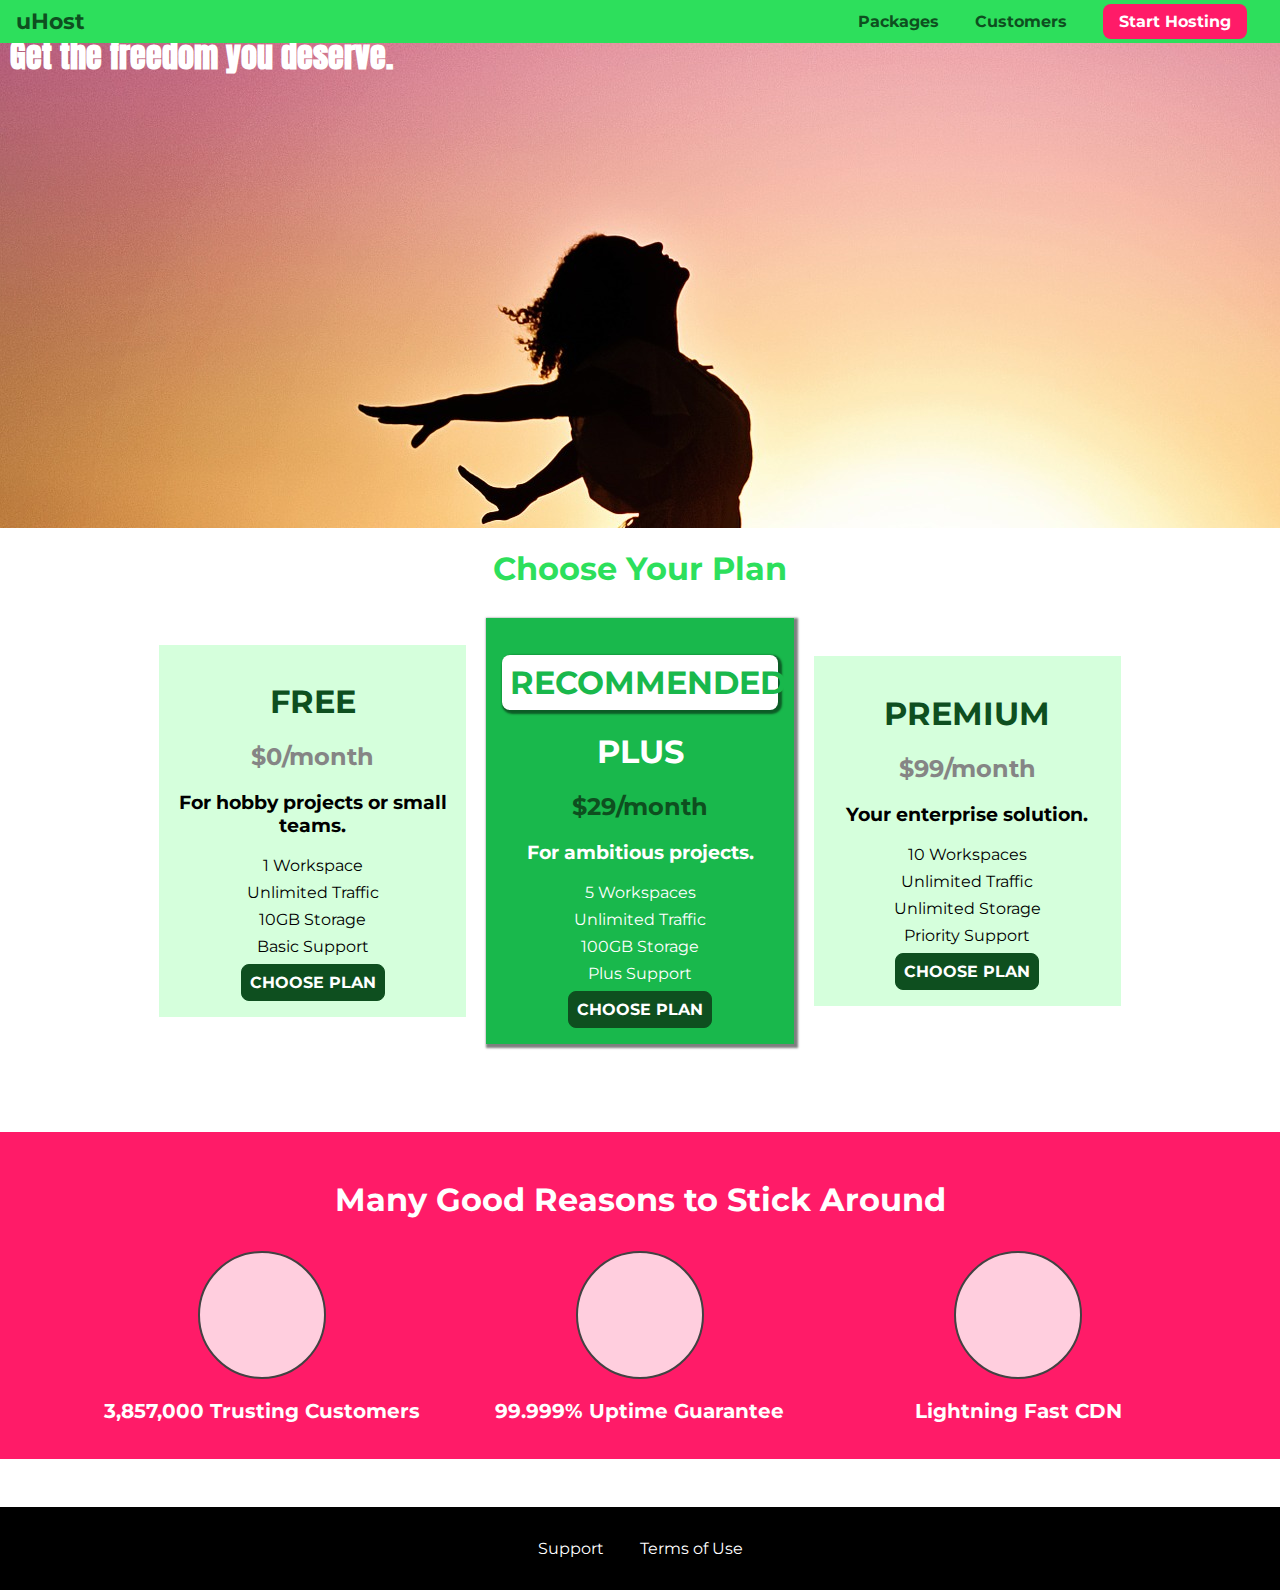
==== index.html @ 01e19148 "fixed navigation added" ====
<!DOCTYPE html>
<html lang="en">

<head>
    <meta charset="UTF-8">
    <meta http-equiv="X-UA-Compatible" content="ie=edge">
    <title>uHost</title>
    <link rel="shortcut icon" href="favicon.png">
    <link href="https://fonts.googleapis.com/css?family=Anton" rel="stylesheet">
    <link href="https://fonts.googleapis.com/css?family=Montserrat:400,700" rel="stylesheet">
    <link rel="stylesheet" href="shared.css">
    <link rel="stylesheet" href="main.css">
</head>

<body>
    
    <header class="main-header">
        <div>
            <a href="index.html" class="main-header__brand">
                uHost
            </a>
        </div>
        <nav class="main-nav">
            <ul class="main-nav__items">
                <li class="main-nav__item">
                    <a href="packages/index.html">Packages</a>
                </li>
                <li class="main-nav__item">
                    <a href="customers/index.html">Customers</a>
                </li>
                <li class="main-nav__item main-nav__item--cta">
                    <a href="start-hosting/index.html">Start Hosting</a>
                </li>
            </ul>
        </nav>
    </header>
    <main>
        <section id="product-overview">
            <h1>Get the freedom you deserve.</h1>
        </section>
        <section id="plans">
            <h1 class="section-title">Choose Your Plan</h1>
            <div class="plan_list">
                 <article class="plan">
                    <h1 class="plan__title">FREE</h1>
                    <h2 class="plan__price">$0/month</h2>
                    <h3>For hobby projects or small teams.</h3>
                    <ul class="plan__features">
                        <li class="plan__feature">1 Workspace</li>
                        <li class="plan__feature">Unlimited Traffic</li>
                        <li class="plan__feature">10GB Storage</li>
                        <li class="plan__feature">Basic Support</li>
                    </ul>
                    <div>
                        <button class="button">CHOOSE PLAN</button>
                    </div>
                </article>
                <article class="plan plan--highlighted">
                    <h1 class="plan__annotation">RECOMMENDED</h1>
                    <h1 class="plan__title">PLUS</h1>
                    <h2 class="plan__price">$29/month</h2>
                    <h3>For ambitious projects.</h3>
                    <ul class="plan__features">
                        <li class="plan__feature">5 Workspaces</li>
                        <li class="plan__feature">Unlimited Traffic</li>
                        <li class="plan__feature">100GB Storage</li>
                        <li class="plan__feature">Plus Support</li>
                    </ul>
                    <div>
                        <button class="button">CHOOSE PLAN</button>
                    </div>
                </article>
                <article class="plan">
                    <h1 class="plan__title">PREMIUM</h1>
                    <h2 class="plan__price">$99/month</h2>
                    <h3>Your enterprise solution.</h3>
                    <ul class="plan__features">
                        <li class="plan__feature">10 Workspaces</li>
                        <li class="plan__feature">Unlimited Traffic</li>
                        <li class="plan__feature">Unlimited Storage</li>
                        <li class="plan__feature">Priority Support</li>
                    </ul>
                    <div>
                        <button class="button">CHOOSE PLAN</button>
                    </div>
                </article>
            </div>
        </section>
        <section id="key-features">
            <h1 class="section-title">Many Good Reasons to Stick Around</h1>
            <ul class="key-feature__list">
                <li class="key-feature">
                    <div class="key-feature__image">

                    </div>
                    <p class="key-feature__description">3,857,000 Trusting Customers</p>
                </li>
                <li class="key-feature">
                    <div class="key-feature__image">

                    </div>
                    <p class="key-feature__description">99.999% Uptime Guarantee</p>
                </li>
                <li class="key-feature">
                    <div class="key-feature__image">

                    </div>
                    <p class="key-feature__description">Lightning Fast CDN</p>
                </li>
            </ul>
        </section>
    </main>
    <footer class="main-footer">
        <nav>
            <ul class="main-footer__links">
                <li class="main-footer__link">
                    <a href="#">Support</a>
                </li>
                <li class="main-footer__link">
                    <a href="#">Terms of Use</a>
                </li>
            </ul>
        </nav>
    </footer>
</body>

</html>
---- shared.css ----
* {
   
    box-sizing: border-box;
}

body {
    font-family: 'Montserrat', sans-serif;
    margin: 0;
}

.main-header {
    position: fixed;
    top: 0;
    left:0;
    width: 100%;
    background: #2ddf5c;
    padding: 8px 16px;
}

.main-header > div {
    display: inline-block;
    vertical-align: middle;
}

.main-header__brand {
    color: #0e4f1f;
    text-decoration: none;
    font-weight: bold;
    font-size: 22px;
}

.main-nav {
    display: inline-block;
    text-align: right;
    width: calc(100% - 74px);
    vertical-align: middle;
}

.main-nav__items {
    margin: 0;
    padding: 0;
    list-style: none;
}

.main-nav__item {
    display: inline-block;
    margin: 0 16px;
}

.main-nav__item a {
    text-decoration: none;
    color: #0e4f1f;
    font-weight: bold;
    padding: 3px 0;
}

.main-nav__item a:hover,
.main-nav__item a:active {
    color: white;
    border-bottom: 5px solid white;
}

.main-nav__item--cta a {
    color: white;
    background: #ff1b68;
    padding: 8px 16px;
    border-radius: 8px;
}

.main-nav__item--cta a:hover,
.main-nav__item--cta a:active {
    color: #ff1b68;
    background: white;
    border: none;
}

.main-footer {
    background: black;
    padding: 32px;
    margin-top: 48px;
}

.main-footer__links {
    list-style: none;
    margin: 0;
    padding: 0;
    text-align: center;
}

.main-footer__link {
    display: inline-block;
    margin: 0 16px;
}

.main-footer__link a {
    color: white;
    text-decoration: none;
}

.main-footer__link a:hover,
.main-footer__link a:active {
    color: #ccc;
}

.button {
    background: #0e4f1f;
    color: white;
    font: inherit;
    border: 1.5px solid #0e4f1f;
    padding: 8px;
    border-radius: 8px;
    font-weight: bold;
    cursor: pointer;
}

.button:hover,
.button:active {
    background: white;
    color: #0e4f1f;
}

.button:focus {
    outline: none;
}
---- main.css ----
#product-overview {
    background: url("freedom.jpg");
    width: 100%;
    height: 528px;
    padding: 10px;   
}

.section-title {
    color: #2ddf5c;
    text-align: center;
}

#product-overview h1 {
    color: white;
    font-family: 'Anton', sans-serif;
}
.plan_list{
    width: 80%;
    margin: auto;
    text-align: center;
}
.plan {
    background: #d5ffdc;
    text-align: center;
    padding: 16px;
    margin: 8px;
    display: inline-block;
    width: 30%;
    vertical-align: middle;
}

.plan--highlighted {
    background: #19b84c;
    color: white;
    box-shadow: 2px 2px 2px 2px rgba(0, 0, 0, 0.5);
}

.plan__annotation {
    background: white;
    color: #19b84c;
    padding: 8px;
    box-shadow: 2px 2px 2px 2px rgba(0, 0, 0, 0.5);
    border-radius: 8px;
}

.plan__title {
    color: #0e4f1f;
}

.plan__price {
    color: #858585;
}

.plan--highlighted .plan__title {
    color: white;
}

.plan--highlighted .plan__price {
    color: #0e4f1f;
}

.plan__features {
    list-style: none;
    margin: 0;
    padding: 0;
}

.plan__feature {
    margin: 8px 0;
}

#key-features {
    background: #ff1b68;
    margin-top: 80px;
    padding: 16px;
}

#key-features .section-title {
    color: white;
    margin: 32px;
}

.key-feature__list {
    list-style: none;
    margin: 0;
    padding: 0;
    text-align: center;
}

.key-feature {
    display: inline-block;
    width: 30%;
    vertical-align: top;
}

.key-feature__image {
    background: #ffcede;
    width: 128px;
    height: 128px;
    border: 2px solid #424242;
    border-radius: 50%;
    margin: auto;
}

.key-feature__description {
    text-align: center;
    font-weight: bold;
    color: white;
    font-size: 20px;
}

/* h1 {
    font-family: sans-serif;
} */
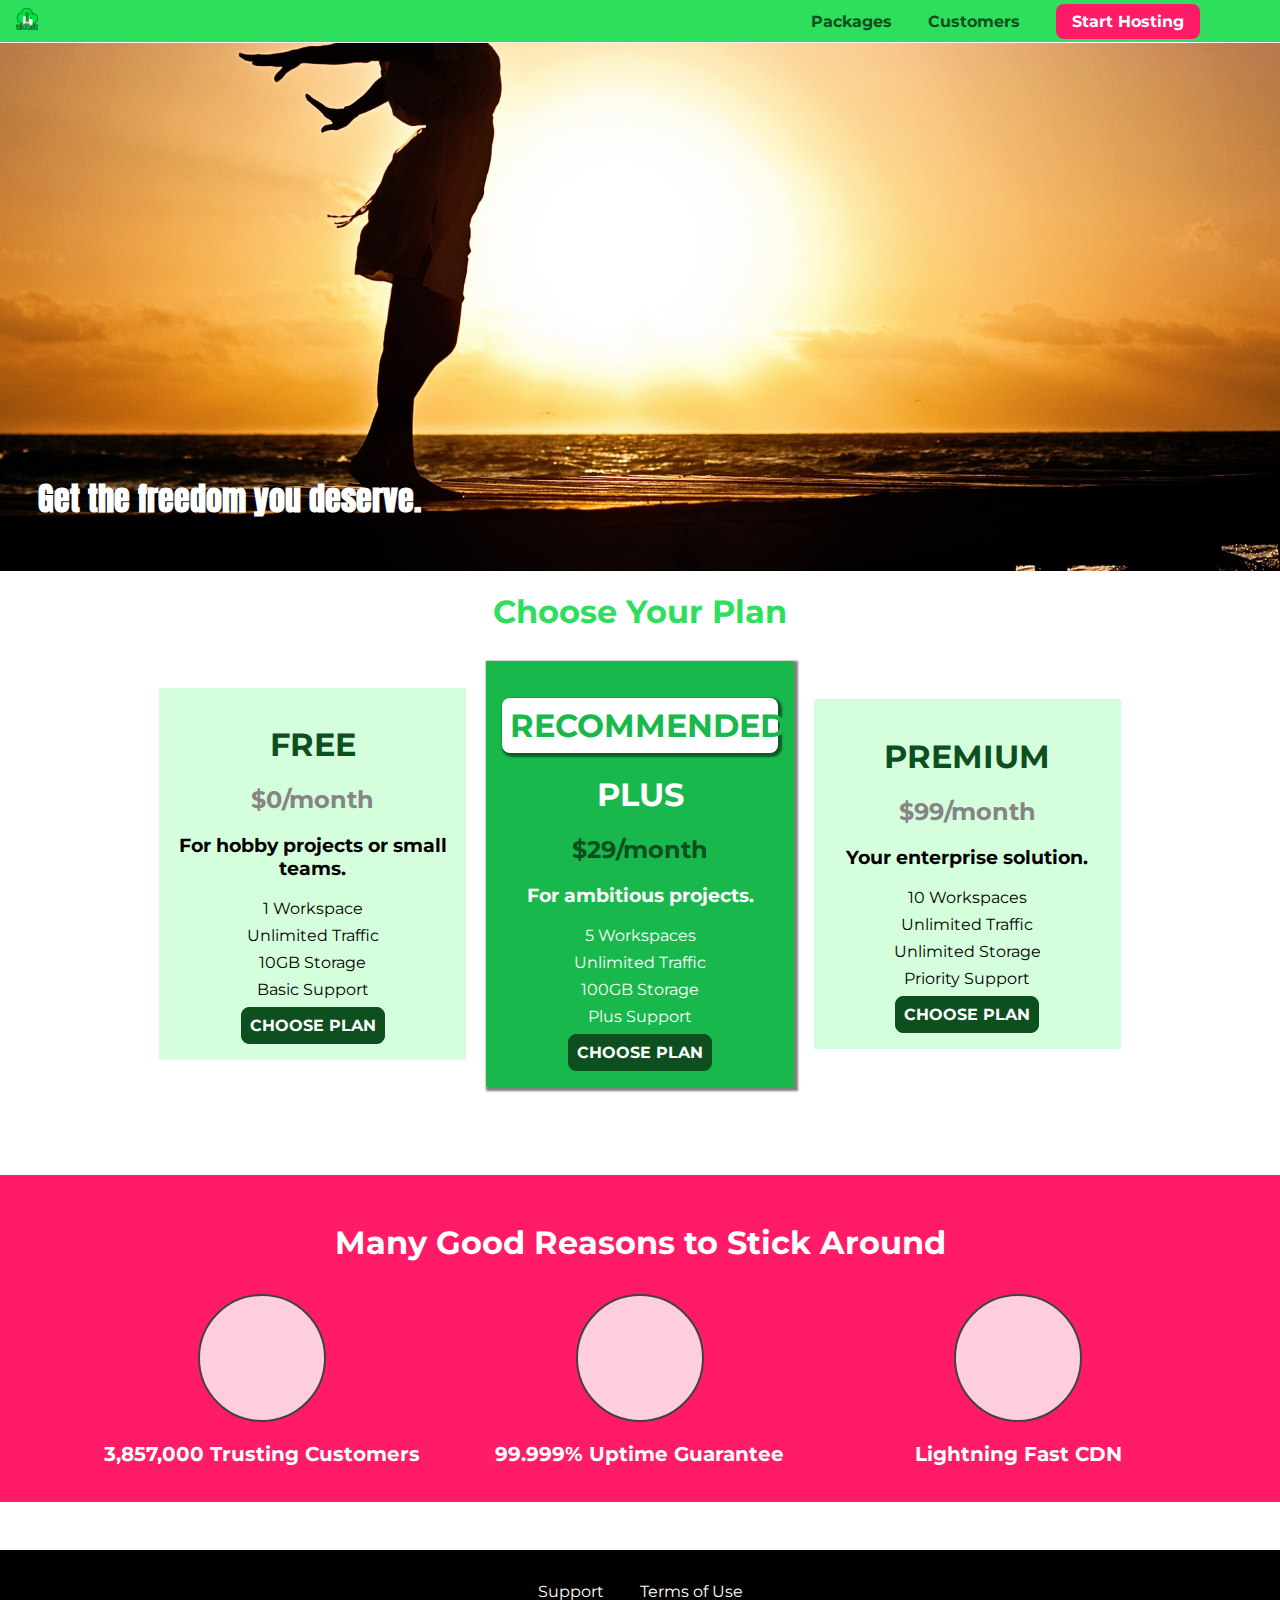
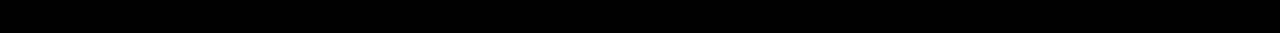
==== commit 9f8e7cd2: "customer page added" ====
--- a/index.html
+++ b/index.html
@@ -13,11 +13,10 @@
 </head>
 
 <body>
-    
     <header class="main-header">
         <div>
             <a href="index.html" class="main-header__brand">
-                uHost
+                <img src="images/uhost-icon.png" alt="uHost - Your favorite hosting company">
             </a>
         </div>
         <nav class="main-nav">
@@ -40,8 +39,8 @@
         </section>
         <section id="plans">
             <h1 class="section-title">Choose Your Plan</h1>
-            <div class="plan_list">
-                 <article class="plan">
+            <div class="plan__list">
+                <article class="plan">
                     <h1 class="plan__title">FREE</h1>
                     <h2 class="plan__price">$0/month</h2>
                     <h3>For hobby projects or small teams.</h3>
--- a/shared.css
+++ b/shared.css
@@ -1,5 +1,4 @@
 * {
-   
     box-sizing: border-box;
 }
 
@@ -9,12 +8,13 @@
 }
 
 .main-header {
+    width: 100%;
     position: fixed;
     top: 0;
-    left:0;
-    width: 100%;
+    left: 0;
     background: #2ddf5c;
     padding: 8px 16px;
+    z-index: 1;
 }
 
 .main-header > div {
@@ -27,6 +27,14 @@
     text-decoration: none;
     font-weight: bold;
     font-size: 22px;
+    height: 22px;
+    /* width: 20px; */
+    display: inline-block;
+}
+
+.main-header__brand img {
+    height: 100%;
+    /* width: 100%; */
 }
 
 .main-nav {
@@ -121,4 +129,4 @@
 
 .button:focus {
     outline: none;
-}+}
--- a/main.css
+++ b/main.css
@@ -1,9 +1,19 @@
+
 
 #product-overview {
-    background: url("freedom.jpg");
+    background: url("images/freedom.jpg") left 10% bottom 20%/cover no-repeat border-box;
+    /* background-image: url("freedom.jpg");
+    background-size: cover;
+    background-position: left 10% bottom 20%; */
+    /* background-repeat: no-repeat;
+    background-origin: border-box;
+    background-clip: border-box; */
     width: 100%;
     height: 528px;
-    padding: 10px;   
+    padding: 10px;
+    margin-top: 43px;
+    /* border: 5px dashed red; */
+    position: relative;   
 }
 
 .section-title {
@@ -14,12 +24,17 @@
 #product-overview h1 {
     color: white;
     font-family: 'Anton', sans-serif;
+    position: absolute;
+    bottom: 5%;
+    left: 3%;
 }
-.plan_list{
+
+.plan__list {
     width: 80%;
     margin: auto;
     text-align: center;
 }
+
 .plan {
     background: #d5ffdc;
     text-align: center;
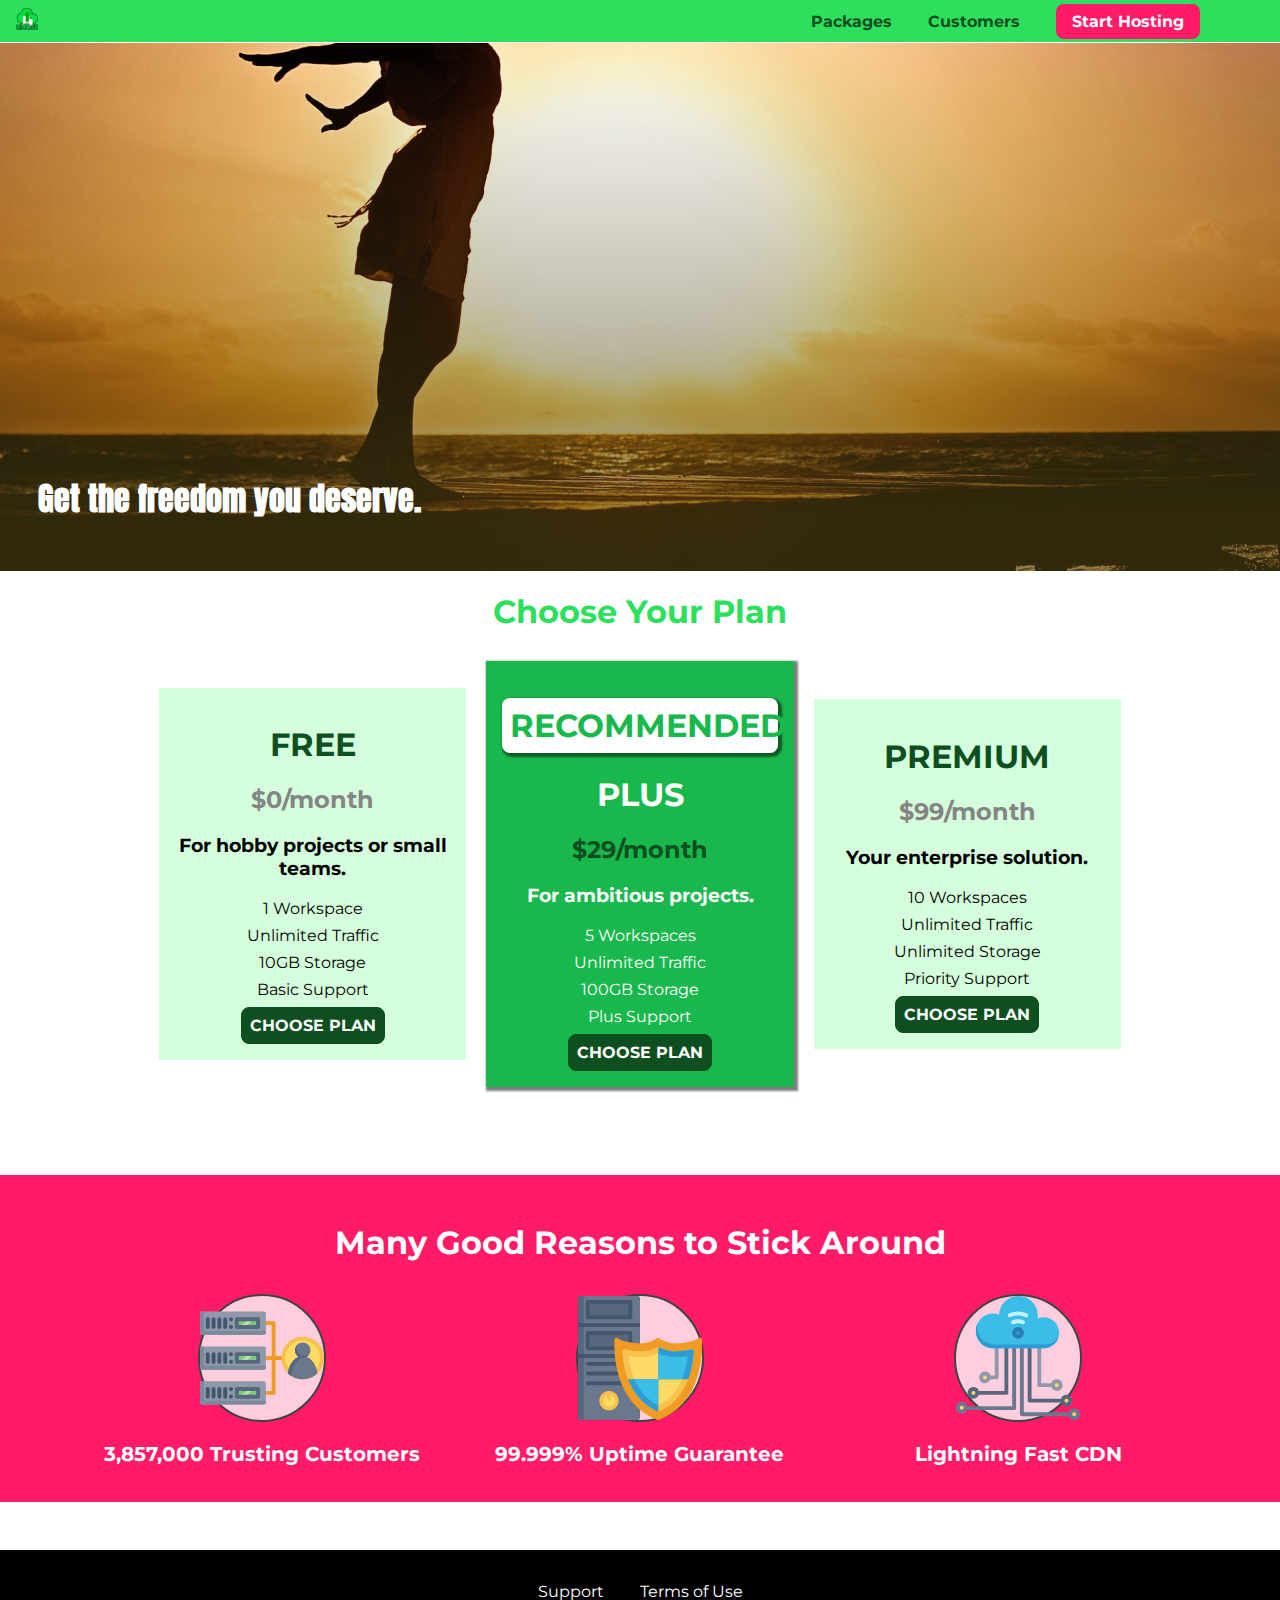
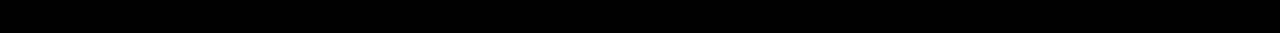
==== commit 58a3ca79: "svg added main page" ====
--- a/index.html
+++ b/index.html
@@ -90,19 +90,184 @@
             <ul class="key-feature__list">
                 <li class="key-feature">
                     <div class="key-feature__image">
-
+                        <svg viewBox="0 0 512 512">
+                            <path style="fill:#F09B24;" d="M344,248h-32V112c0-4.418-3.582-8-8-8h-40c-4.418,0-8,3.582-8,8s3.582,8,8,8h32v128h-32  c-4.418,0-8,3.582-8,8s3.582,8,8,8h32v128h-32c-4.418,0-8,3.582-8,8s3.582,8,8,8h40c4.418,0,8-3.582,8-8V264h32c4.418,0,8-3.582,8-8  S348.418,248,344,248z"
+                            />
+                            <path style="fill:#8E9AA9;" d="M264,64H8c-4.418,0-8,3.582-8,8v80c0,4.418,3.582,8,8,8h256c4.418,0,8-3.582,8-8V72  C272,67.582,268.418,64,264,64z"
+                            />
+                            <path style="fill:#7C899B;" d="M24,144c-4.418,0-8-3.582-8-8V64H8c-4.418,0-8,3.582-8,8v80c0,4.418,3.582,8,8,8h256  c4.418,0,8-3.582,8-8v-8H24z"
+                            />
+                            <rect x="152" y="96" style="fill:#B8E3A8;" width="88" height="32" />
+                            <g>
+                                <polygon style="fill:#7EC97D;" points="152,96 152,128 166,128 198,96  " />
+                                <polygon style="fill:#7EC97D;" points="220,96 188,128 240,128 240,96  " />
+                            </g>
+                            <path style="fill:#56677E;" d="M240,136h-88c-4.418,0-8-3.582-8-8V96c0-4.418,3.582-8,8-8h88c4.418,0,8,3.582,8,8v32  C248,132.418,244.418,136,240,136z M160,120h72v-16h-72V120z"
+                            />
+                            <g>
+                                <path style="fill:#435670;" d="M32,136c-4.418,0-8-3.582-8-8V96c0-4.418,3.582-8,8-8s8,3.582,8,8v32C40,132.418,36.418,136,32,136z   "
+                                />
+                                <path style="fill:#435670;" d="M56,136c-4.418,0-8-3.582-8-8V96c0-4.418,3.582-8,8-8s8,3.582,8,8v32C64,132.418,60.418,136,56,136z   "
+                                />
+                                <path style="fill:#435670;" d="M80,136c-4.418,0-8-3.582-8-8V96c0-4.418,3.582-8,8-8s8,3.582,8,8v32C88,132.418,84.418,136,80,136z   "
+                                />
+                                <path style="fill:#435670;" d="M104,136c-4.418,0-8-3.582-8-8V96c0-4.418,3.582-8,8-8s8,3.582,8,8v32   C112,132.418,108.418,136,104,136z"
+                                />
+                                <path style="fill:#435670;" d="M128,105c-4.418,0-8-3.582-8-8v-1c0-4.418,3.582-8,8-8s8,3.582,8,8v1   C136,101.418,132.418,105,128,105z"
+                                />
+                                <path style="fill:#435670;" d="M128,136c-4.418,0-8-3.582-8-8v-1c0-4.418,3.582-8,8-8s8,3.582,8,8v1   C136,132.418,132.418,136,128,136z"
+                                />
+                            </g>
+                            <path style="fill:#8E9AA9;" d="M264,208H8c-4.418,0-8,3.582-8,8v80c0,4.418,3.582,8,8,8h256c4.418,0,8-3.582,8-8v-80  C272,211.582,268.418,208,264,208z"
+                            />
+                            <path style="fill:#7C899B;" d="M24,288c-4.418,0-8-3.582-8-8v-72H8c-4.418,0-8,3.582-8,8v80c0,4.418,3.582,8,8,8h256  c4.418,0,8-3.582,8-8v-8H24z"
+                            />
+                            <rect x="152" y="240" style="fill:#B8E3A8;" width="88" height="32" />
+                            <g>
+                                <polygon style="fill:#7EC97D;" points="152,240 152,272 166,272 198,240  " />
+                                <polygon style="fill:#7EC97D;" points="220,240 188,272 240,272 240,240  " />
+                            </g>
+                            <path style="fill:#56677E;" d="M240,280h-88c-4.418,0-8-3.582-8-8v-32c0-4.418,3.582-8,8-8h88c4.418,0,8,3.582,8,8v32  C248,276.418,244.418,280,240,280z M160,264h72v-16h-72V264z"
+                            />
+                            <g>
+                                <path style="fill:#435670;" d="M32,280c-4.418,0-8-3.582-8-8v-32c0-4.418,3.582-8,8-8s8,3.582,8,8v32C40,276.418,36.418,280,32,280   z"
+                                />
+                                <path style="fill:#435670;" d="M56,280c-4.418,0-8-3.582-8-8v-32c0-4.418,3.582-8,8-8s8,3.582,8,8v32C64,276.418,60.418,280,56,280   z"
+                                />
+                                <path style="fill:#435670;" d="M80,280c-4.418,0-8-3.582-8-8v-32c0-4.418,3.582-8,8-8s8,3.582,8,8v32C88,276.418,84.418,280,80,280   z"
+                                />
+                                <path style="fill:#435670;" d="M104,280c-4.418,0-8-3.582-8-8v-32c0-4.418,3.582-8,8-8s8,3.582,8,8v32   C112,276.418,108.418,280,104,280z"
+                                />
+                                <path style="fill:#435670;" d="M128,249c-4.418,0-8-3.582-8-8v-1c0-4.418,3.582-8,8-8s8,3.582,8,8v1   C136,245.418,132.418,249,128,249z"
+                                />
+                                <path style="fill:#435670;" d="M128,280c-4.418,0-8-3.582-8-8v-1c0-4.418,3.582-8,8-8s8,3.582,8,8v1   C136,276.418,132.418,280,128,280z"
+                                />
+                            </g>
+                            <path style="fill:#8E9AA9;" d="M264,352H8c-4.418,0-8,3.582-8,8v80c0,4.418,3.582,8,8,8h256c4.418,0,8-3.582,8-8v-80  C272,355.582,268.418,352,264,352z"
+                            />
+                            <path style="fill:#7C899B;" d="M24,432c-4.418,0-8-3.582-8-8v-72H8c-4.418,0-8,3.582-8,8v80c0,4.418,3.582,8,8,8h256  c4.418,0,8-3.582,8-8v-8H24z"
+                            />
+                            <rect x="152" y="384" style="fill:#B8E3A8;" width="88" height="32" />
+                            <g>
+                                <polygon style="fill:#7EC97D;" points="152,384 152,416 166,416 198,384  " />
+                                <polygon style="fill:#7EC97D;" points="220,384 188,416 240,416 240,384  " />
+                            </g>
+                            <path style="fill:#56677E;" d="M240,424h-88c-4.418,0-8-3.582-8-8v-32c0-4.418,3.582-8,8-8h88c4.418,0,8,3.582,8,8v32  C248,420.418,244.418,424,240,424z M160,408h72v-16h-72V408z"
+                            />
+                            <g>
+                                <path style="fill:#435670;" d="M32,424c-4.418,0-8-3.582-8-8v-32c0-4.418,3.582-8,8-8s8,3.582,8,8v32C40,420.418,36.418,424,32,424   z"
+                                />
+                                <path style="fill:#435670;" d="M56,424c-4.418,0-8-3.582-8-8v-32c0-4.418,3.582-8,8-8s8,3.582,8,8v32C64,420.418,60.418,424,56,424   z"
+                                />
+                                <path style="fill:#435670;" d="M80,424c-4.418,0-8-3.582-8-8v-32c0-4.418,3.582-8,8-8s8,3.582,8,8v32C88,420.418,84.418,424,80,424   z"
+                                />
+                                <path style="fill:#435670;" d="M104,424c-4.418,0-8-3.582-8-8v-32c0-4.418,3.582-8,8-8s8,3.582,8,8v32   C112,420.418,108.418,424,104,424z"
+                                />
+                                <path style="fill:#435670;" d="M128,393c-4.418,0-8-3.582-8-8v-1c0-4.418,3.582-8,8-8s8,3.582,8,8v1   C136,389.418,132.418,393,128,393z"
+                                />
+                                <path style="fill:#435670;" d="M128,424c-4.418,0-8-3.582-8-8v-1c0-4.418,3.582-8,8-8s8,3.582,8,8v1   C136,420.418,132.418,424,128,424z"
+                                />
+                            </g>
+                            <path style="fill:#F7C14D;" d="M424,168c-48.523,0-88,39.477-88,88s39.477,88,88,88s88-39.477,88-88S472.523,168,424,168z" />
+                            <path style="fill:#FFDB66;" d="M424,184c-39.701,0-72,32.299-72,72s32.299,72,72,72s72-32.299,72-72S463.701,184,424,184z" />
+                            <path style="fill:#69788D;" d="M484.893,314.16C476.393,274.588,451.922,248,424,248s-52.393,26.588-60.893,66.16  c-0.605,2.82,0.354,5.749,2.511,7.664C381.731,336.124,402.465,344,424,344s42.269-7.876,58.381-22.176  C484.539,319.909,485.498,316.98,484.893,314.16z"
+                            />
+                            <path style="fill:#56677E;" d="M434.053,249.171C430.768,248.403,427.411,248,424,248c-27.922,0-52.393,26.588-60.893,66.16  c-0.605,2.82,0.354,5.749,2.511,7.664c3.383,3.002,6.979,5.703,10.734,8.125C384.904,286.243,407.373,255.378,434.053,249.171z"
+                            />
+                            <path style="fill:#69788D;" d="M424,192c-17.645,0-32,14.355-32,32s14.355,32,32,32s32-14.355,32-32S441.645,192,424,192z" />
+                            <path style="fill:#56677E;" d="M432,248c-17.645,0-32-14.355-32-32c0-6.783,2.128-13.076,5.742-18.258  C397.444,203.53,392,213.138,392,224c0,17.645,14.355,32,32,32c10.862,0,20.471-5.444,26.258-13.742  C445.076,245.872,438.783,248,432,248z"
+                            />
+
+                        </svg>
                     </div>
                     <p class="key-feature__description">3,857,000 Trusting Customers</p>
                 </li>
                 <li class="key-feature">
                     <div class="key-feature__image">
-
+                        <svg viewBox="0 0 512 512">
+                            <path style="fill:#69788D;" d="M248,0H8C3.582,0,0,3.582,0,8v496c0,4.418,3.582,8,8,8h240c4.418,0,8-3.582,8-8V8  C256,3.582,252.418,0,248,0z"
+                            />
+                            <path style="fill:#56677E;" d="M24,504V8c0-4.418,3.582-8,8-8H8C3.582,0,0,3.582,0,8v496c0,4.418,3.582,8,8,8h24  C27.582,512,24,508.418,24,504z"
+                            />
+                            <g>
+                                <rect x="0" y="112" style="fill:#435670;" width="256" height="16" />
+                                <rect x="0" y="240" style="fill:#435670;" width="256" height="16" />
+                            </g>
+                            <path style="fill:#F7C14D;" d="M128,392c-22.056,0-40,17.944-40,40s17.944,40,40,40s40-17.944,40-40S150.056,392,128,392z" />
+                            <path style="fill:#FFDB66;" d="M128,408c-13.233,0-24,10.767-24,24s10.767,24,24,24s24-10.767,24-24S141.233,408,128,408z" />
+                            <path style="fill:#F7C14D;" d="M128,392c-2.739,0-5.414,0.278-8,0.805V424c0,4.418,3.582,8,8,8c4.418,0,8-3.582,8-8v-31.195  C133.414,392.278,130.739,392,128,392z"
+                            />
+                            <g>
+                                <path style="fill:#435670;" d="M216,288H40c-4.418,0-8-3.582-8-8s3.582-8,8-8h176c4.418,0,8,3.582,8,8S220.418,288,216,288z"
+                                />
+                                <path style="fill:#435670;" d="M216,328H40c-4.418,0-8-3.582-8-8s3.582-8,8-8h176c4.418,0,8,3.582,8,8S220.418,328,216,328z"
+                                />
+                                <path style="fill:#435670;" d="M216,368H40c-4.418,0-8-3.582-8-8s3.582-8,8-8h176c4.418,0,8,3.582,8,8S220.418,368,216,368z"
+                                />
+                                <path style="fill:#435670;" d="M216,16H40c-4.418,0-8,3.582-8,8v64c0,4.418,3.582,8,8,8h176c4.418,0,8-3.582,8-8V24   C224,19.582,220.418,16,216,16z"
+                                />
+                            </g>
+                            <rect x="48" y="32" style="fill:#56677E;" width="160" height="48" />
+                            <path style="fill:#435670;" d="M216,144H40c-4.418,0-8,3.582-8,8v64c0,4.418,3.582,8,8,8h176c4.418,0,8-3.582,8-8v-64  C224,147.582,220.418,144,216,144z"
+                            />
+                            <rect x="48" y="160" style="fill:#56677E;" width="160" height="48" />
+                            <path style="fill:#F09B24;" d="M511.747,180.237c-0.194-6.537-8.107-10.107-13.135-5.894c-5.6,4.693-42.904,21.282-98.514,21.282  c-33.45,0-64.625-20.999-64.929-21.206c-2.9-1.991-6.764-1.85-9.512,0.346c-2.677,2.135-27.201,20.86-63.793,20.86  c-55.607,0-92.914-16.589-98.515-21.282c-5.028-4.211-12.941-0.645-13.135,5.894c-1.634,54.834,4.655,105.941,18.693,151.903  c12.096,39.604,29.759,74.047,52.497,102.373c27.538,34.304,62.743,59.882,104.66,76.045c3.069,1.918,6.757,1.921,9.83,0  c41.917-16.163,77.122-41.741,104.66-76.045c22.738-28.326,40.401-62.77,52.497-102.373  C507.092,286.179,513.381,235.071,511.747,180.237z"
+                            />
+                            <path style="fill:#F7C14D;" d="M476.21,221.226c-1.953-1.631-4.568-2.235-7.036-1.628c-21.686,5.327-44.926,8.028-69.075,8.028  c-25.926,0-49.633-8.975-64.955-16.504c-2.307-1.134-5.016-1.091-7.284,0.116c-14.059,7.477-36.919,16.388-65.994,16.388  c-24.153,0-47.394-2.701-69.075-8.028c-5.155-1.268-10.221,2.966-9.894,8.261c2.077,33.693,7.668,65.635,16.616,94.935  c22.774,74.565,66.139,126.334,128.888,153.868c2.032,0.891,4.397,0.891,6.43,0c61.777-27.107,104.716-78.876,127.62-153.868  c8.948-29.3,14.539-61.241,16.616-94.935C479.224,225.319,478.163,222.856,476.21,221.226z"
+                            />
+                            <path style="fill:#FFDB66;" d="M331.609,451.727c-52.604-25.289-89.304-70.987-109.144-135.944  c-6.532-21.39-11.162-44.336-13.82-68.447c17.133,2.852,34.952,4.291,53.22,4.291c29.394,0,53.376-7.793,69.978-15.561  c17.44,7.736,41.656,15.561,68.256,15.561c18.267,0,36.085-1.439,53.219-4.291c-2.659,24.112-7.288,47.06-13.82,68.448  C419.545,381.108,383.27,426.805,331.609,451.727z"
+                            />
+                            <g>
+                                <path style="fill:#2C9DD4;" d="M479.066,227.858c0.157-2.539-0.903-5.002-2.856-6.633s-4.568-2.235-7.036-1.628   c-21.686,5.327-44.926,8.028-69.075,8.028c-25.926,0-49.633-8.975-64.955-16.504c-1.057-0.52-2.2-0.78-3.345-0.806l-0.072,133.351   h123.601c2.556-6.746,4.933-13.702,7.123-20.874C471.398,293.493,476.989,261.552,479.066,227.858z"
+                                />
+                                <path style="fill:#2C9DD4;" d="M206.658,343.667c24.153,63.42,65.028,108.108,121.743,132.995c1.031,0.452,2.147,0.673,3.263,0.666   l0.063-133.661H206.658z"
+                                />
+                            </g>
+                            <g>
+                                <path style="fill:#3CBDE8;" d="M439.497,315.783c6.532-21.389,11.161-44.336,13.82-68.448c-17.134,2.852-34.952,4.291-53.219,4.291   c-26.6,0-50.815-7.824-68.256-15.561l-0.116,107.601h97.758C433.179,334.807,436.524,325.518,439.497,315.783z"
+                                />
+                                <path style="fill:#3CBDE8;" d="M232.523,343.667c21.144,50.298,54.363,86.56,99.087,108.06l0.117-108.06H232.523z" />
+                            </g>
+                        </svg>
                     </div>
                     <p class="key-feature__description">99.999% Uptime Guarantee</p>
                 </li>
                 <li class="key-feature">
                     <div class="key-feature__image">
-
+                        <svg viewBox="0 0 512 512">
+                            <path style="fill:#8E9AA9;" d="M168,200c-4.418,0-8,3.582-8,8v120h-17.376c-3.302-9.311-12.194-16-22.624-16  c-13.234,0-24,10.767-24,24s10.766,24,24,24c10.429,0,19.321-6.689,22.624-16H168c4.418,0,8-3.582,8-8V208  C176,203.582,172.418,200,168,200z"
+                            />
+                            <path style="fill:#FFDB66;" d="M120,328c-4.411,0-8,3.589-8,8s3.589,8,8,8s8-3.589,8-8S124.411,328,120,328z" />
+                            <path style="fill:#56677E;" d="M208,200c-4.418,0-8,3.582-8,8v184H94.624C91.322,382.689,82.43,376,72,376  c-13.234,0-24,10.767-24,24s10.766,24,24,24c10.429,0,19.321-6.689,22.624-16H208c4.418,0,8-3.582,8-8V208  C216,203.582,212.418,200,208,200z"
+                            />
+                            <path style="fill:#FFDB66;" d="M72,392c-4.411,0-8,3.589-8,8s3.589,8,8,8s8-3.589,8-8S76.411,392,72,392z" />
+                            <path style="fill:#69788D;" d="M240,208c-4.418,0-8,3.582-8,8v239H47.24c-2.671-10.34-12.078-18-23.24-18c-13.234,0-24,10.767-24,24  s10.766,24,24,24c9.666,0,18.009-5.747,21.809-14H240c4.418,0,8-3.582,8-8V216C248,211.582,244.418,208,240,208z"
+                            />
+                            <path style="fill:#FFDB66;" d="M24,453c-4.411,0-8,3.589-8,8s3.589,8,8,8s8-3.589,8-8S28.411,453,24,453z" />
+                            <path style="fill:#69788D;" d="M488,464c-10.429,0-19.321,6.689-22.624,16H280V208c0-4.418-3.582-8-8-8s-8,3.582-8,8v280  c0,4.418,3.582,8,8,8h193.376c3.302,9.311,12.194,16,22.624,16c13.234,0,24-10.767,24-24S501.234,464,488,464z"
+                            />
+                            <path style="fill:#FFDB66;" d="M488,480c-4.411,0-8,3.589-8,8s3.589,8,8,8s8-3.589,8-8S492.411,480,488,480z" />
+                            <path style="fill:#56677E;" d="M456,408c-10.429,0-19.321,6.689-22.624,16H312V208c0-4.418-3.582-8-8-8s-8,3.582-8,8v224  c0,4.418,3.582,8,8,8h129.376c3.302,9.311,12.194,16,22.624,16c13.234,0,24-10.767,24-24S469.234,408,456,408z"
+                            />
+                            <path style="fill:#FFDB66;" d="M456,424c-4.411,0-8,3.589-8,8s3.589,8,8,8s8-3.589,8-8S460.411,424,456,424z" />
+                            <path style="fill:#8E9AA9;" d="M416,344c-10.429,0-19.321,6.689-22.624,16H352V208c0-4.418-3.582-8-8-8s-8,3.582-8,8v160  c0,4.418,3.582,8,8,8h49.376c3.302,9.311,12.194,16,22.624,16c13.234,0,24-10.767,24-24S429.234,344,416,344z"
+                            />
+                            <path style="fill:#FFDB66;" d="M416,360c-4.411,0-8,3.589-8,8s3.589,8,8,8s8-3.589,8-8S420.411,360,416,360z" />
+                            <path style="fill:#3CBDE8;" d="M362,88c-8.741,0-17.231,1.751-25.06,5.085C337.646,88.797,338,84.43,338,80  c0-44.112-35.888-80-80-80c-42.823,0-77.895,33.816-79.909,76.149C170.393,73.415,162.244,72,154,72c-39.701,0-72,32.299-72,72  s32.299,72,72,72h208c35.29,0,64-28.71,64-64S397.29,88,362,88z"
+                            />
+                            <path style="fill:#2C9DD4;" d="M368,200H160c-39.701,0-72-32.299-72-72c0-5.863,0.721-11.559,2.05-17.019  C84.918,120.88,82,132.102,82,144c0,39.701,32.299,72,72,72h208c30.389,0,55.88-21.296,62.379-49.743  C413.565,186.327,392.352,200,368,200z"
+                            />
+                            <path style="fill:#2A7DB5;" d="M256,128c-13.234,0-24,10.767-24,24s10.766,24,24,24c13.233,0,24-10.767,24-24S269.233,128,256,128z"
+                            />
+                            <path style="fill:#2C9DD4;" d="M256,144c-4.411,0-8,3.589-8,8s3.589,8,8,8c4.411,0,8-3.589,8-8S260.411,144,256,144z" />
+                            <g>
+                                <path style="fill:#C5F1FA;" d="M221.755,87.695c-2.994,0-5.864-1.688-7.233-4.572c-1.894-3.991-0.194-8.763,3.798-10.657   C230.157,66.849,242.834,64,256,64c13.166,0,25.844,2.849,37.68,8.466c3.992,1.895,5.692,6.666,3.798,10.657   s-6.666,5.692-10.657,3.798C277.144,82.328,266.774,80,256,80c-10.774,0-21.144,2.328-30.821,6.921   C224.072,87.446,222.904,87.695,221.755,87.695z"
+                                />
+                                <path style="fill:#C5F1FA;" d="M276.545,116.618c-1.148,0-2.316-0.249-3.424-0.774C267.745,113.293,261.985,112,256,112   c-5.985,0-11.745,1.293-17.121,3.844c-3.991,1.895-8.763,0.192-10.657-3.798c-1.894-3.992-0.193-8.764,3.798-10.657   C239.557,97.813,247.625,96,256,96c8.376,0,16.444,1.813,23.98,5.389c3.991,1.894,5.692,6.665,3.798,10.657   C282.41,114.93,279.539,116.618,276.545,116.618z"
+                                />
+                            </g>
+
+                        </svg>
                     </div>
                     <p class="key-feature__description">Lightning Fast CDN</p>
                 </li>
--- a/main.css
+++ b/main.css
@@ -1,13 +1,15 @@
 
 
 #product-overview {
-    background: url("images/freedom.jpg") left 10% bottom 20%/cover no-repeat border-box;
+    background: linear-gradient(to top, rgba(80,68,18,0.6) 10%, transparent), url("images/freedom.jpg")  left 10% bottom 20%/cover no-repeat border-box, #ff1b68;
     /* background-image: url("freedom.jpg");
     background-size: cover;
     background-position: left 10% bottom 20%; */
     /* background-repeat: no-repeat;
     background-origin: border-box;
     background-clip: border-box; */
+    /*background-image: linear-gradient(180deg, red, transparent);*/
+    /*background-image: radial-gradient(, red, blue, green, black);*/
     width: 100%;
     height: 528px;
     padding: 10px;
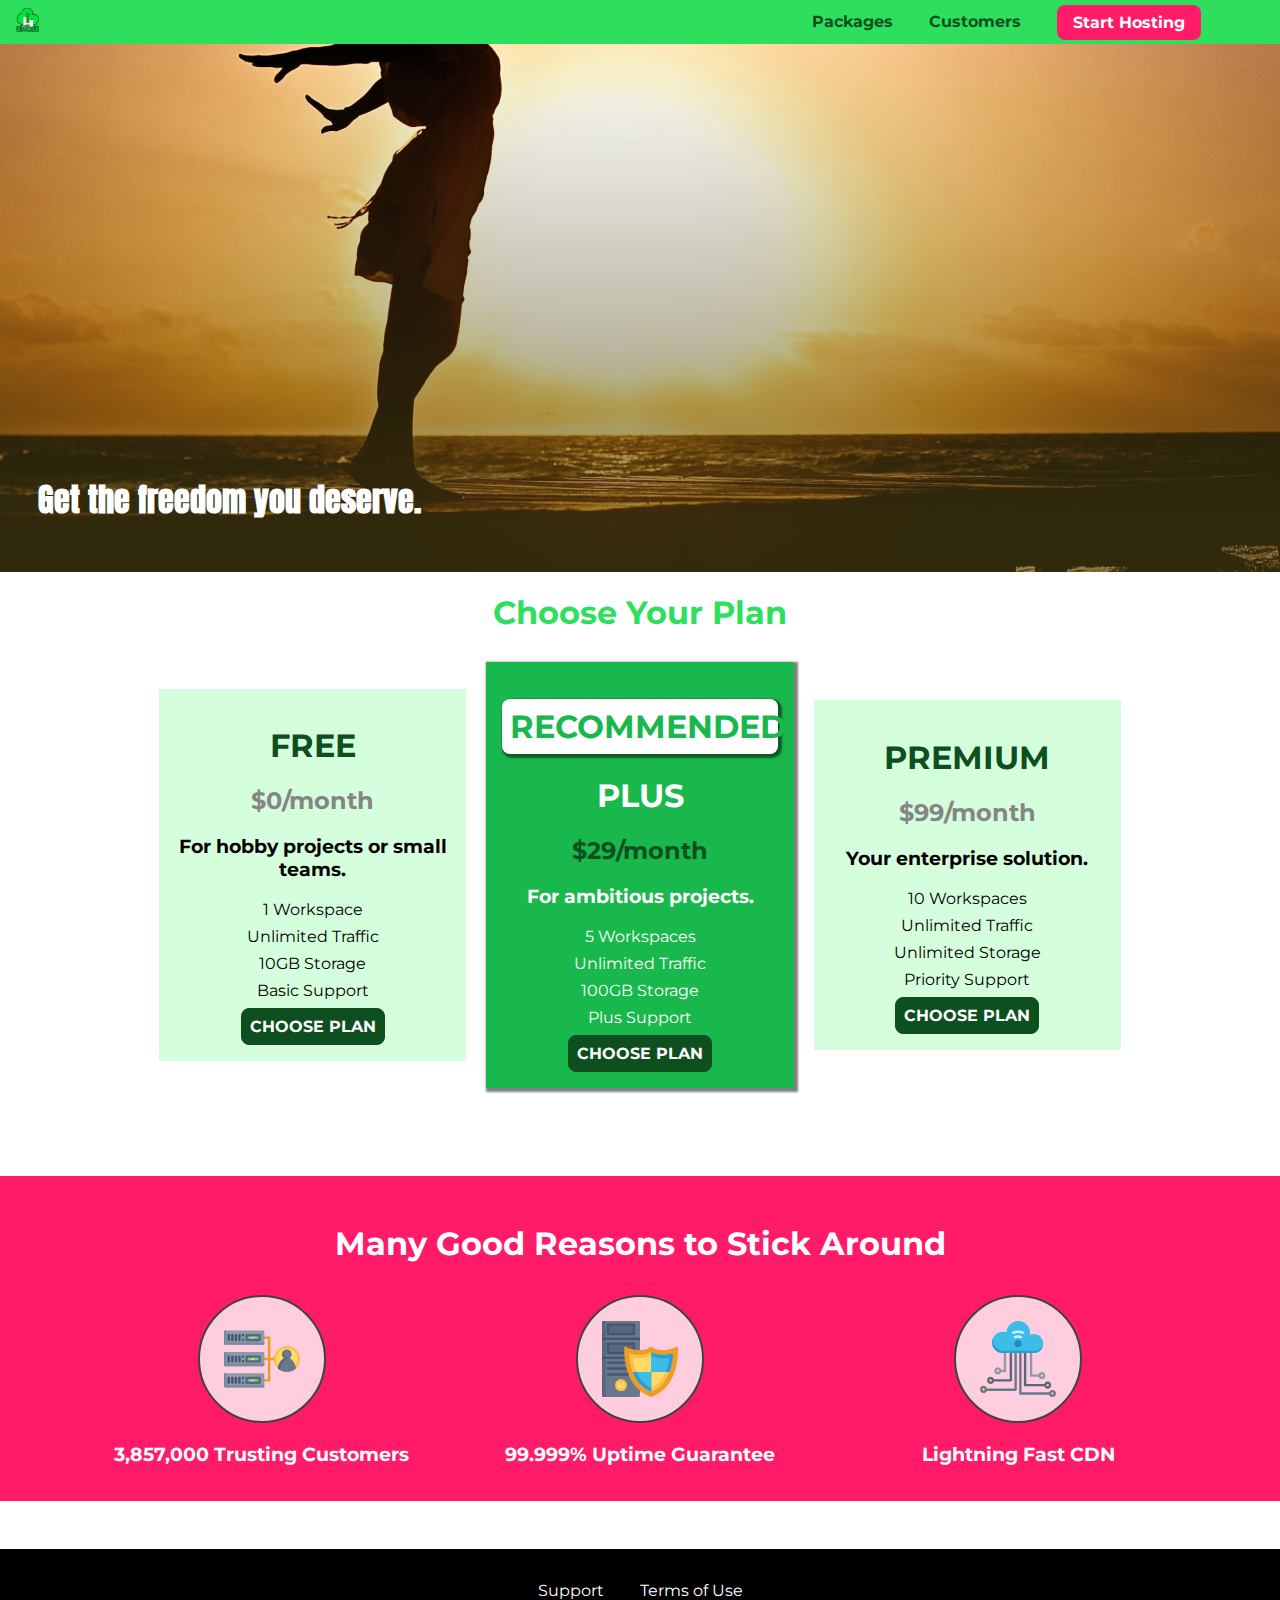
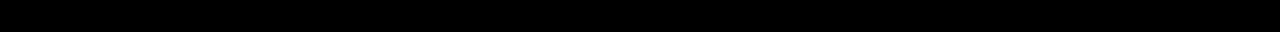
==== commit 3c135ea9: "rem applied" ====
--- a/index.html
+++ b/index.html
@@ -13,6 +13,7 @@
 </head>
 
 <body>
+    <div class="backdrop"></div>
     <header class="main-header">
         <div>
             <a href="index.html" class="main-header__brand">
--- a/shared.css
+++ b/shared.css
@@ -7,13 +7,24 @@
     margin: 0;
 }
 
+.backdrop {
+    position: fixed;
+    display: none;
+    top: 0;
+    left: 0;
+    z-index: 100;
+    width: 100%;
+    height: 100%;
+    background: rgba(0,0,0,0.5);
+}
+
 .main-header {
     width: 100%;
     position: fixed;
     top: 0;
     left: 0;
     background: #2ddf5c;
-    padding: 8px 16px;
+    padding: 0.5rem 1rem;
     z-index: 1;
 }
 
@@ -26,8 +37,8 @@
     color: #0e4f1f;
     text-decoration: none;
     font-weight: bold;
-    font-size: 22px;
-    height: 22px;
+    font-size: 1.5rem;
+    height: 1.5rem;
     /* width: 20px; */
     display: inline-block;
 }
@@ -52,14 +63,14 @@
 
 .main-nav__item {
     display: inline-block;
-    margin: 0 16px;
+    margin: 0 1rem;
 }
 
 .main-nav__item a {
     text-decoration: none;
     color: #0e4f1f;
     font-weight: bold;
-    padding: 3px 0;
+    padding: 0.2rem 0;
 }
 
 .main-nav__item a:hover,
@@ -71,7 +82,7 @@
 .main-nav__item--cta a {
     color: white;
     background: #ff1b68;
-    padding: 8px 16px;
+    padding: 0.5rem 1rem;
     border-radius: 8px;
 }
 
@@ -84,8 +95,8 @@
 
 .main-footer {
     background: black;
-    padding: 32px;
-    margin-top: 48px;
+    padding: 2rem;
+    margin-top: 3rem;
 }
 
 .main-footer__links {
@@ -97,7 +108,7 @@
 
 .main-footer__link {
     display: inline-block;
-    margin: 0 16px;
+    margin: 0 1rem;
 }
 
 .main-footer__link a {
@@ -115,7 +126,7 @@
     color: white;
     font: inherit;
     border: 1.5px solid #0e4f1f;
-    padding: 8px;
+    padding: 0.5rem;
     border-radius: 8px;
     font-weight: bold;
     cursor: pointer;
@@ -129,4 +140,4 @@
 
 .button:focus {
     outline: none;
-}
+}--- a/main.css
+++ b/main.css
@@ -1,133 +1,133 @@
-
-
 #product-overview {
-    background: linear-gradient(to top, rgba(80,68,18,0.6) 10%, transparent), url("images/freedom.jpg")  left 10% bottom 20%/cover no-repeat border-box, #ff1b68;
+    background: linear-gradient(to top, rgba(80, 68, 18, 0.6) 10%, transparent),
+      url("images/freedom.jpg") left 10% bottom 20%/cover no-repeat border-box,
+      #ff1b68;
     /* background-image: url("freedom.jpg");
-    background-size: cover;
-    background-position: left 10% bottom 20%; */
+      background-size: cover;
+      background-position: left 10% bottom 20%; */
     /* background-repeat: no-repeat;
-    background-origin: border-box;
-    background-clip: border-box; */
-    /*background-image: linear-gradient(180deg, red, transparent);*/
-    /*background-image: radial-gradient(, red, blue, green, black);*/
+      background-origin: border-box;
+      background-clip: border-box; */
+    /* background-image: linear-gradient(180deg, red 70%, blue 60%, rgba(0,0,0,0.5)); */
+    /* background-image: radial-gradient(ellipse farthest-corner at 20% 50%, red, blue 70%, green); */
     width: 100%;
     height: 528px;
-    padding: 10px;
-    margin-top: 43px;
+    margin-top: 2.75rem;
     /* border: 5px dashed red; */
-    position: relative;   
-}
-
-.section-title {
+    position: relative;
+  }
+  
+  .section-title {
     color: #2ddf5c;
     text-align: center;
-}
-
-#product-overview h1 {
+  }
+  
+  #product-overview h1 {
     color: white;
-    font-family: 'Anton', sans-serif;
+    font-family: "Anton", sans-serif;
     position: absolute;
     bottom: 5%;
     left: 3%;
-}
-
-.plan__list {
+  }
+  
+  .plan__list {
     width: 80%;
     margin: auto;
     text-align: center;
-}
-
-.plan {
+  }
+  
+  .plan {
     background: #d5ffdc;
     text-align: center;
-    padding: 16px;
-    margin: 8px;
+    padding: 1rem;
+    margin: 0.5rem;
     display: inline-block;
     width: 30%;
     vertical-align: middle;
-}
-
-.plan--highlighted {
+  }
+  
+  .plan--highlighted {
     background: #19b84c;
     color: white;
     box-shadow: 2px 2px 2px 2px rgba(0, 0, 0, 0.5);
-}
-
-.plan__annotation {
+  }
+  
+  .plan__annotation {
     background: white;
     color: #19b84c;
-    padding: 8px;
+    padding: 0.5rem;
     box-shadow: 2px 2px 2px 2px rgba(0, 0, 0, 0.5);
     border-radius: 8px;
-}
-
-.plan__title {
+  }
+  
+  .plan__title {
     color: #0e4f1f;
-}
-
-.plan__price {
+  }
+  
+  .plan__price {
     color: #858585;
-}
-
-.plan--highlighted .plan__title {
+  }
+  
+  .plan--highlighted .plan__title {
     color: white;
-}
-
-.plan--highlighted .plan__price {
+  }
+  
+  .plan--highlighted .plan__price {
     color: #0e4f1f;
-}
-
-.plan__features {
+  }
+  
+  .plan__features {
     list-style: none;
     margin: 0;
     padding: 0;
-}
-
-.plan__feature {
-    margin: 8px 0;
-}
-
-#key-features {
+  }
+  
+  .plan__feature {
+    margin: 0.5rem 0;
+  }
+  
+  #key-features {
     background: #ff1b68;
-    margin-top: 80px;
-    padding: 16px;
-}
-
-#key-features .section-title {
+    margin-top: 5rem;
+    padding: 1rem;
+  }
+  
+  #key-features .section-title {
     color: white;
-    margin: 32px;
-}
-
-.key-feature__list {
+    margin: 2rem;
+  }
+  
+  .key-feature__list {
     list-style: none;
     margin: 0;
     padding: 0;
     text-align: center;
-}
-
-.key-feature {
+  }
+  
+  .key-feature {
     display: inline-block;
     width: 30%;
     vertical-align: top;
-}
-
-.key-feature__image {
+  }
+  
+  .key-feature__image {
     background: #ffcede;
     width: 128px;
     height: 128px;
     border: 2px solid #424242;
     border-radius: 50%;
     margin: auto;
-}
-
-.key-feature__description {
+    padding: 1.5rem;
+  }
+  
+  .key-feature__description {
     text-align: center;
     font-weight: bold;
     color: white;
-    font-size: 20px;
-}
-
-/* h1 {
-    font-family: sans-serif;
-} */
-
+    font-size: 1.2rem;
+  }
+  
+  /* h1 {
+      font-family: sans-serif;
+  } */
+  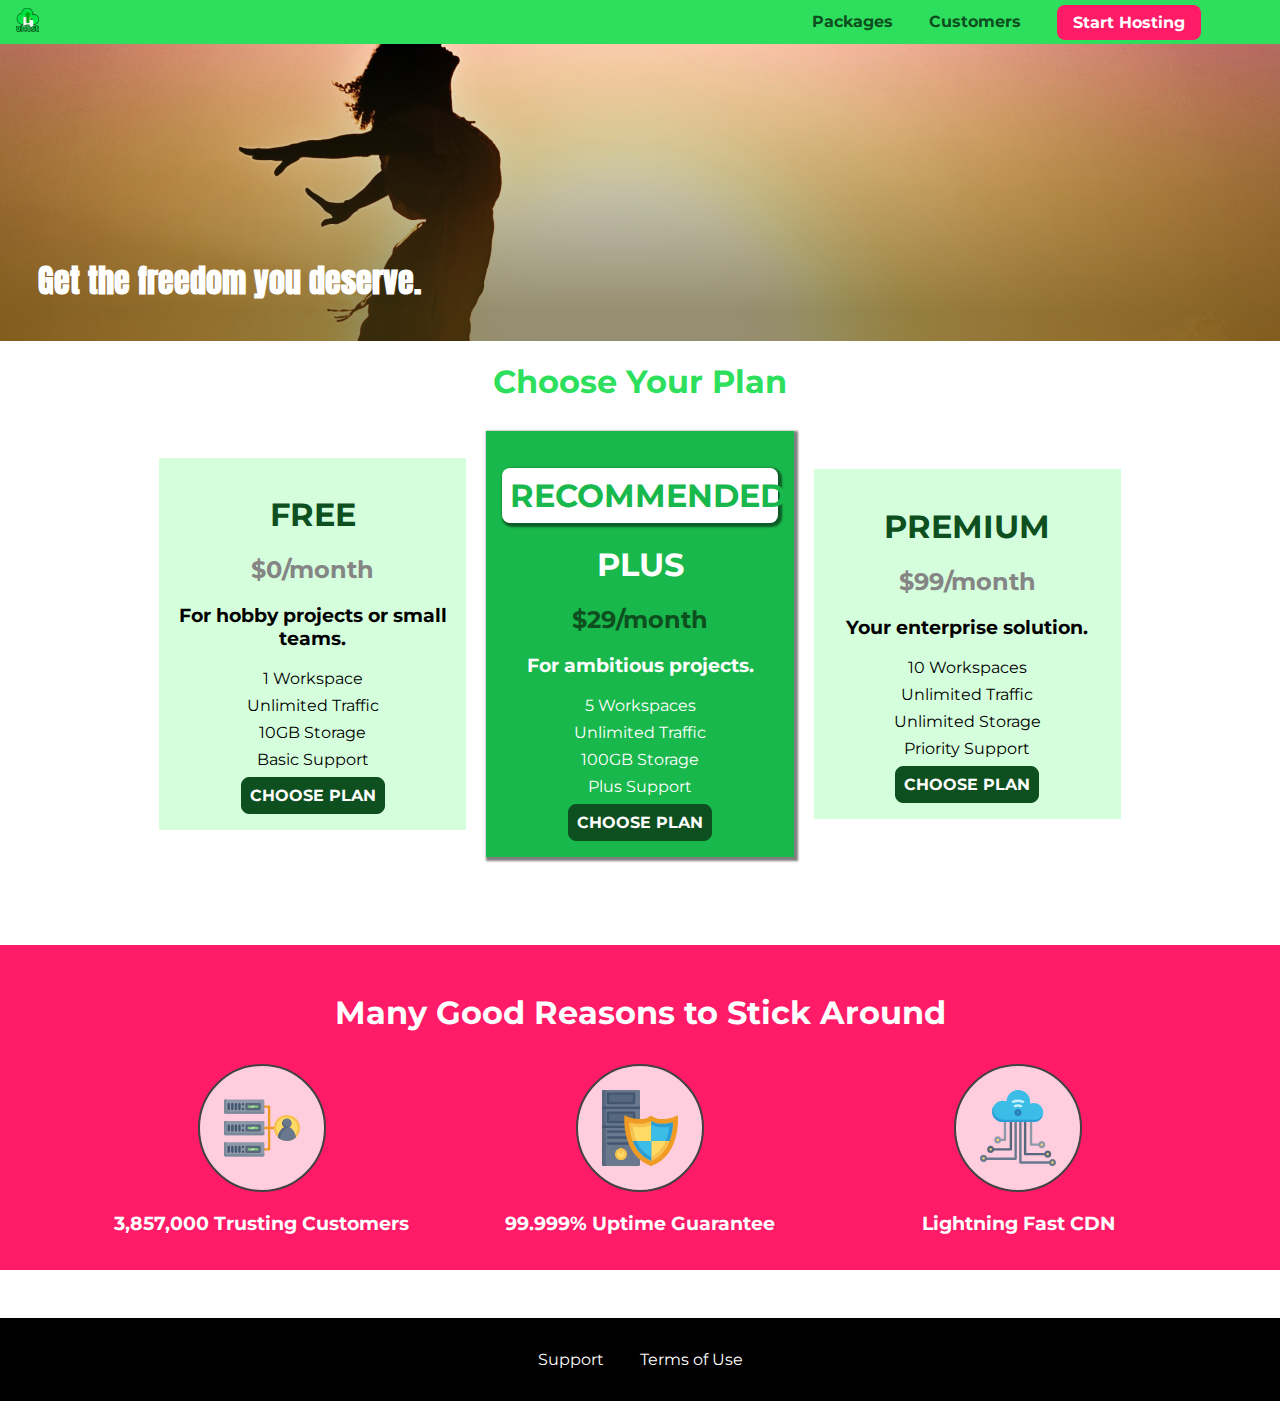
==== commit a73cc934: "js file added" ====
--- a/index.html
+++ b/index.html
@@ -14,6 +14,13 @@
 
 <body>
     <div class="backdrop"></div>
+    <div class="modal">
+        <h1 class="modal__title">Do you want to continue?</h1>
+        <div class="modal__actions">
+            <a href="start-hosting/index.html" class="modal__action">Yes!</a>
+            <button class="modal__action modal__action--negative" type="button">No!</button>
+        </div>
+    </div>
     <header class="main-header">
         <div>
             <a href="index.html" class="main-header__brand">
@@ -287,6 +294,7 @@
             </ul>
         </nav>
     </footer>
+    <script src="shared.js"></script>
 </body>
 
 </html>--- a/shared.css
+++ b/shared.css
@@ -5,16 +5,17 @@
 body {
     font-family: 'Montserrat', sans-serif;
     margin: 0;
+    overflow-x: hidden;
 }
 
 .backdrop {
     position: fixed;
-    display: none;
+   display: none;
     top: 0;
     left: 0;
     z-index: 100;
-    width: 100%;
-    height: 100%;
+    width: 100vw;
+    height: 100vh;
     background: rgba(0,0,0,0.5);
 }
 
--- a/main.css
+++ b/main.css
@@ -1,6 +1,6 @@
 #product-overview {
     background: linear-gradient(to top, rgba(80, 68, 18, 0.6) 10%, transparent),
-      url("images/freedom.jpg") left 10% bottom 20%/cover no-repeat border-box,
+      url("images/freedom.jpg") left 10% bottom 70%/cover no-repeat border-box,
       #ff1b68;
     /* background-image: url("freedom.jpg");
       background-size: cover;
@@ -10,8 +10,8 @@
       background-clip: border-box; */
     /* background-image: linear-gradient(180deg, red 70%, blue 60%, rgba(0,0,0,0.5)); */
     /* background-image: radial-gradient(ellipse farthest-corner at 20% 50%, red, blue 70%, green); */
-    width: 100%;
-    height: 528px;
+    width: 100vw;
+    height: 33vh;
     margin-top: 2.75rem;
     /* border: 5px dashed red; */
     position: relative;
@@ -130,4 +130,51 @@
   /* h1 {
       font-family: sans-serif;
   } */
-  +  .modal {
+    position: fixed;
+    display: none;
+    z-index: 200;
+    top: 20%;
+    left: 30%;
+    width: 40%;
+    background: white;
+    padding: 1rem;
+    border: 1px solid #ccc;
+    box-shadow: 1px 1px 1px rgba(0, 0, 0, 0.5);
+  }
+  
+  .modal__title {
+    text-align: center;
+    margin: 0 0 1rem 0;
+  }
+  
+  .modal__actions {
+    text-align: center;
+  }
+  
+  .modal__action {
+    border: 1px solid #0e4f1f;
+    background: #0e4f1f;
+    text-decoration: none;
+    color: white;
+    font: inherit;
+    padding: 0.5rem 1rem;
+    cursor: pointer;
+  }
+  
+  .modal__action:hover,
+  .modal__action:active {
+    background: #2ddf5c;
+    border-color: #2ddf5c;
+  }
+  
+  .modal__action--negative {
+    background: red;
+    border-color: red;
+  }
+  
+  .modal__action--negative:hover,
+  .modal__action--negative:active {
+    background: #ff5454;
+    border-color: #ff5454;
+  }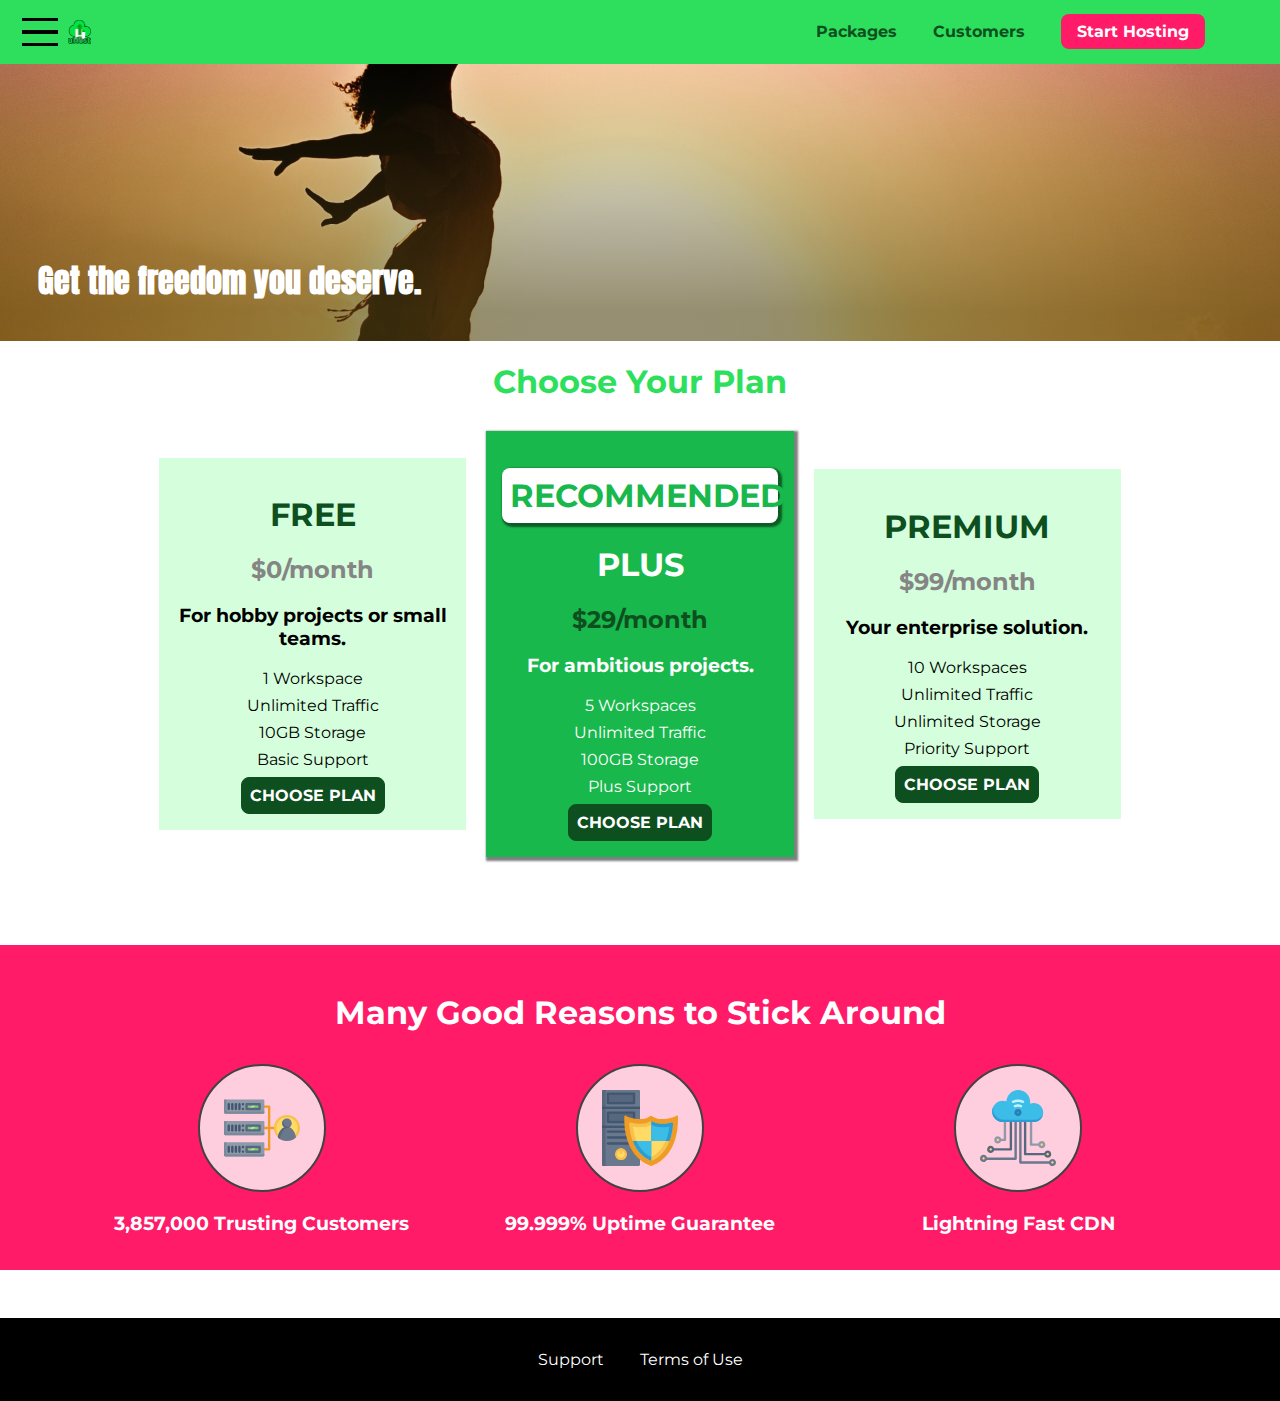
==== commit eff2c9eb: "js code updated" ====
--- a/index.html
+++ b/index.html
@@ -23,6 +23,11 @@
     </div>
     <header class="main-header">
         <div>
+            <button class="toggle-button">
+                <span class="toggle-button__bar"></span>
+                <span class="toggle-button__bar"></span>
+                <span class="toggle-button__bar"></span>
+            </button>
             <a href="index.html" class="main-header__brand">
                 <img src="images/uhost-icon.png" alt="uHost - Your favorite hosting company">
             </a>
@@ -41,6 +46,19 @@
             </ul>
         </nav>
     </header>
+    <nav class="mobile-nav">
+        <ul class="mobile-nav__items">
+            <li class="mobile-nav__item">
+                <a href="packages/index.html">Packages</a>
+            </li>
+            <li class="mobile-nav__item">
+                <a href="customers/index.html">Customers</a>
+            </li>
+            <li class="mobile-nav__item mobile-nav__item--cta">
+                <a href="start-hosting/index.html">Start Hosting</a>
+            </li>
+        </ul>
+    </nav>
     <main>
         <section id="product-overview">
             <h1>Get the freedom you deserve.</h1>
--- a/shared.css
+++ b/shared.css
@@ -28,11 +28,32 @@
     padding: 0.5rem 1rem;
     z-index: 1;
 }
-
 .main-header > div {
     display: inline-block;
     vertical-align: middle;
 }
+
+.toggle-button {
+    width: 3rem;
+    background: transparent;
+    border: none;
+    cursor: pointer;
+    padding-top: 0;
+    padding-bottom: 0;
+    vertical-align: middle;
+  }
+  
+  .toggle-button:focus {
+    outline: none;
+  }
+  
+  .toggle-button__bar {
+    width: 100%;
+    height: 0.2rem;
+    background: black;
+    display: block;
+    margin: 0.6rem 0;
+  }
 
 .main-header__brand {
     color: #0e4f1f;
@@ -42,6 +63,7 @@
     height: 1.5rem;
     /* width: 20px; */
     display: inline-block;
+    vertical-align: middle;
 }
 
 .main-header__brand img {
@@ -52,7 +74,7 @@
 .main-nav {
     display: inline-block;
     text-align: right;
-    width: calc(100% - 74px);
+    width: calc(100% - 122px);
     vertical-align: middle;
 }
 
@@ -67,7 +89,8 @@
     margin: 0 1rem;
 }
 
-.main-nav__item a {
+.main-nav__item a,
+ .mobile-nav__item a {
     text-decoration: none;
     color: #0e4f1f;
     font-weight: bold;
@@ -80,7 +103,8 @@
     border-bottom: 5px solid white;
 }
 
-.main-nav__item--cta a {
+.main-nav__item--cta a,
+ .mobile-nav__item--cta a {
     color: white;
     background: #ff1b68;
     padding: 0.5rem 1rem;
@@ -88,7 +112,9 @@
 }
 
 .main-nav__item--cta a:hover,
-.main-nav__item--cta a:active {
+.main-nav__item--cta a:active,
+.mobile-nav__item--cta a:hover,
+.mobile-nav__item--cta a:active {
     color: #ff1b68;
     background: white;
     border: none;
@@ -141,4 +167,34 @@
 
 .button:focus {
     outline: none;
+}
+.mobile-nav {
+   display: none;
+    position: fixed;
+    z-index: 101;
+    top: 0;
+    left: 0;
+    background: white;
+    width: 80%;
+    height: 100vh;
+  }
+  
+  .mobile-nav__items {
+    width: 90%;
+    height: 100%;
+    list-style: none;
+    margin: 10% auto;
+    padding: 0;
+    text-align: center;
+  }
+  
+  .mobile-nav__item {
+    margin: 1rem 0;
+  }
+  
+  .mobile-nav__item a {
+    font-size: 1.5rem;
+  }
+.open {
+    display: block !important;
 }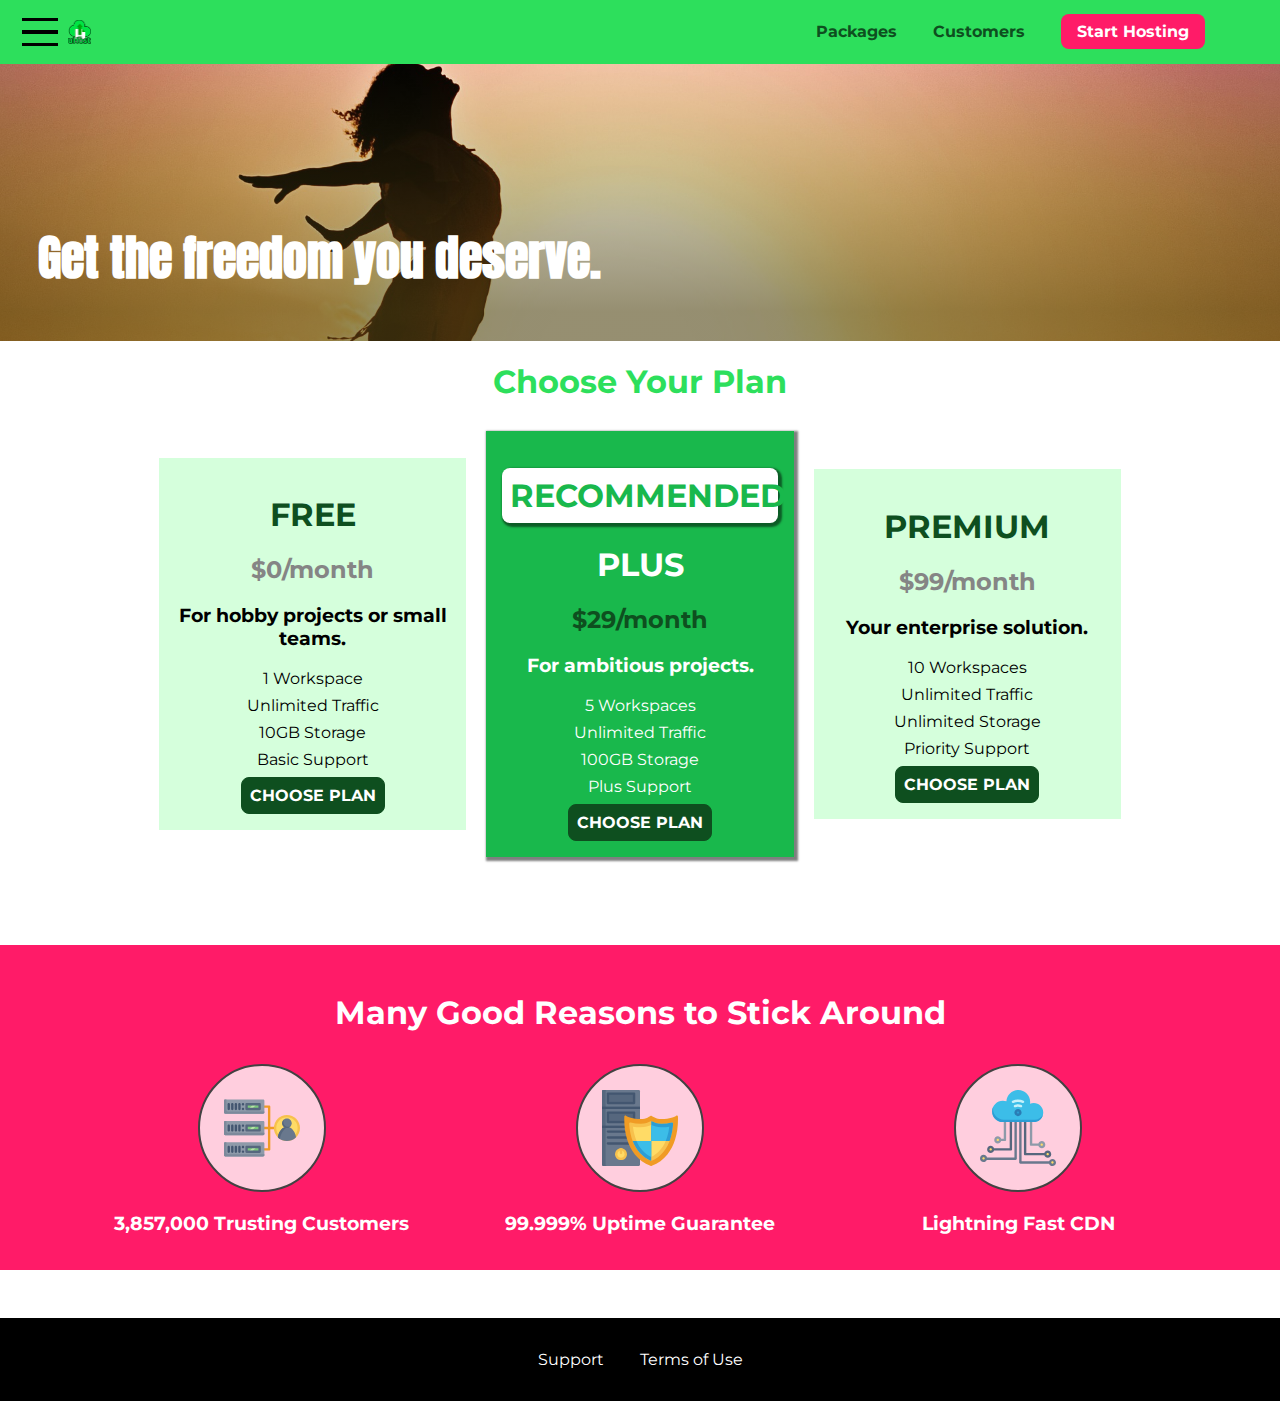
==== commit 3b003b6b: "mediaquery applied" ====
--- a/index.html
+++ b/index.html
@@ -4,6 +4,7 @@
 <head>
     <meta charset="UTF-8">
     <meta http-equiv="X-UA-Compatible" content="ie=edge">
+    <meta name="viewport" content="width=device-width, initial-scale=1.0">
     <title>uHost</title>
     <link rel="shortcut icon" href="favicon.png">
     <link href="https://fonts.googleapis.com/css?family=Anton" rel="stylesheet">
--- a/main.css
+++ b/main.css
@@ -28,6 +28,17 @@
     position: absolute;
     bottom: 5%;
     left: 3%;
+    font-size: 1.6rem;
+  }
+
+  @media (min-width: 40rem) {
+    #product-overview {
+        height: 40wh;
+        background-position: 50% 25%;
+    }
+    #product-overview h1 {
+        font-size: 3rem;
+    }
   }
   
   .plan__list {
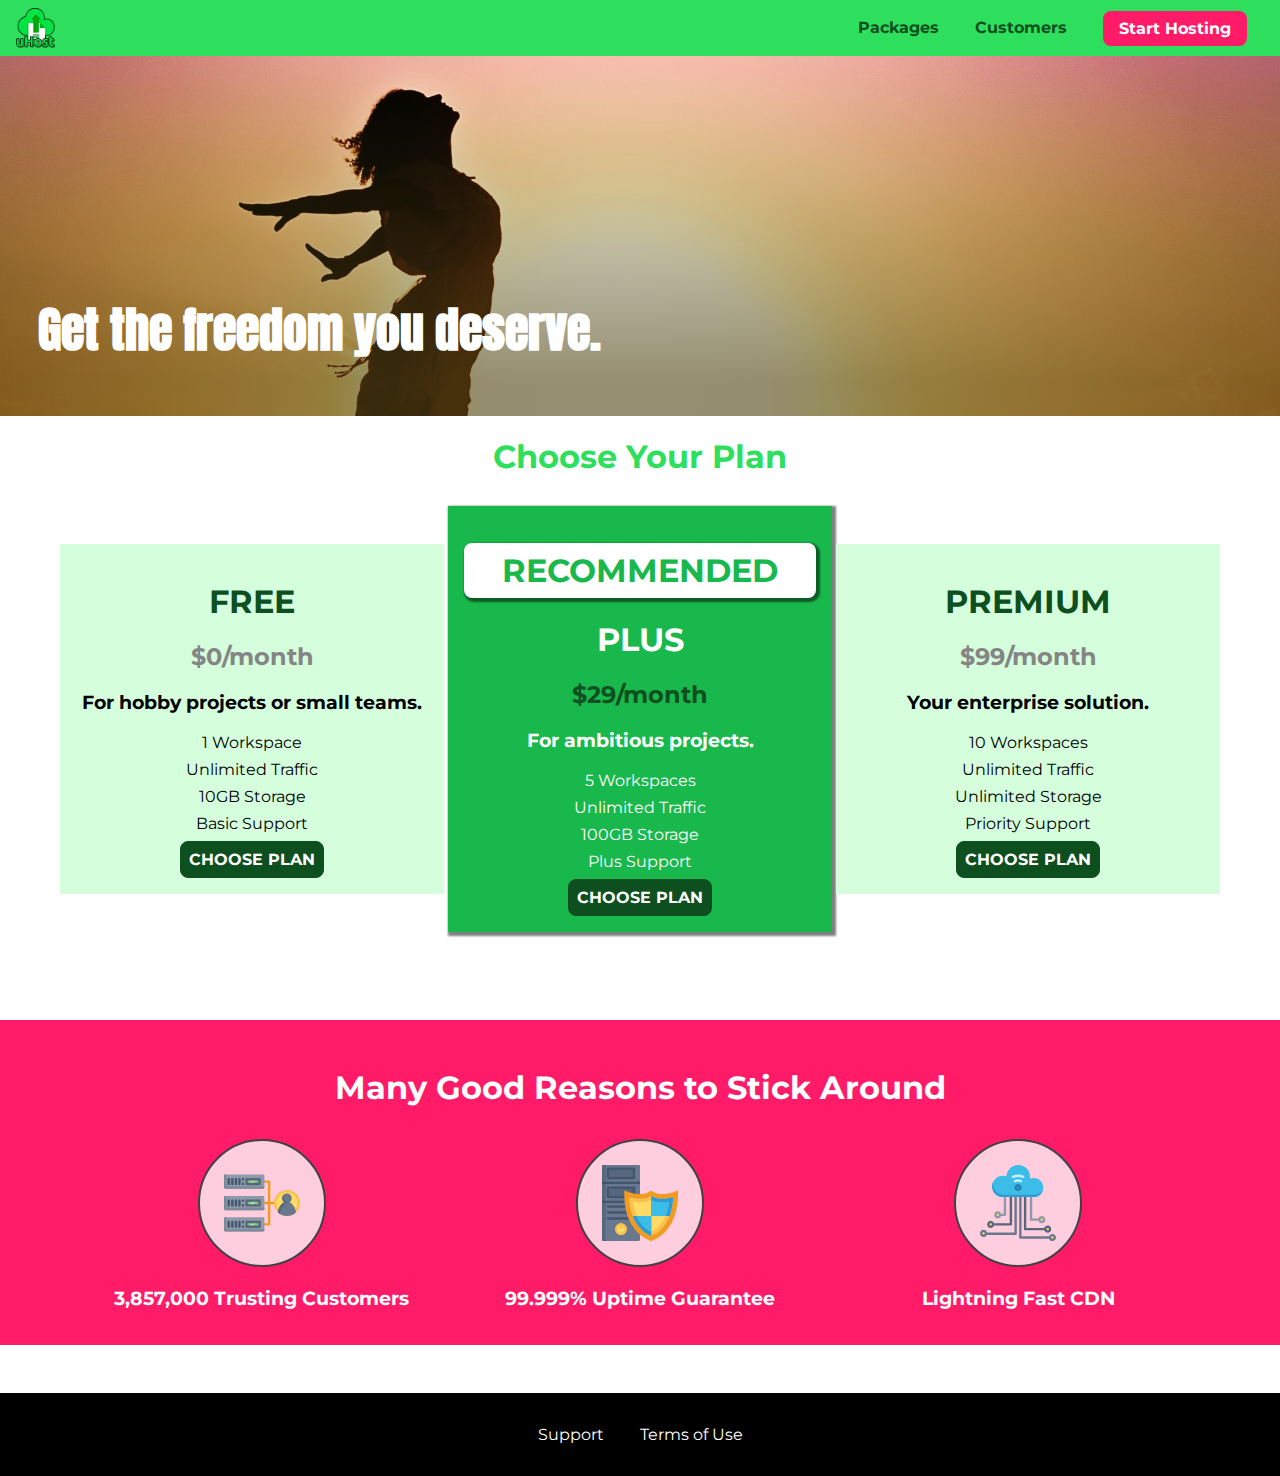
==== commit cd2a6713: "import our custom fonts" ====
--- a/index.html
+++ b/index.html
@@ -7,8 +7,6 @@
     <meta name="viewport" content="width=device-width, initial-scale=1.0">
     <title>uHost</title>
     <link rel="shortcut icon" href="favicon.png">
-    <link href="https://fonts.googleapis.com/css?family=Anton" rel="stylesheet">
-    <link href="https://fonts.googleapis.com/css?family=Montserrat:400,700" rel="stylesheet">
     <link rel="stylesheet" href="shared.css">
     <link rel="stylesheet" href="main.css">
 </head>
--- a/shared.css
+++ b/shared.css
@@ -1,13 +1,21 @@
+@import url('https://fonts.googleapis.com/css2?family=Roboto:ital,wght@0,400;0,900;1,100&display=swap');
+@import url('https://fonts.googleapis.com/css2?family=Anton&display=swap');
+@import url('https://fonts.googleapis.com/css2?family=Montserrat:wght@400;700&display=swap');
+
 * {
     box-sizing: border-box;
 }
 
 body {
-    font-family: 'Montserrat', sans-serif;
+   font-family: "Montserrat", sans-serif;
     margin: 0;
-    overflow-x: hidden;
-}
-
+    /*overflow-x: hidden;*/
+}
+
+main {
+    min-height: calc(100vh - 3.5rem - 8rem);
+    margin-top: 3.5rem;
+}
 .backdrop {
     position: fixed;
    display: none;
@@ -59,8 +67,7 @@
     color: #0e4f1f;
     text-decoration: none;
     font-weight: bold;
-    font-size: 1.5rem;
-    height: 1.5rem;
+    height: 2.5rem;
     /* width: 20px; */
     display: inline-block;
     vertical-align: middle;
@@ -72,10 +79,7 @@
 }
 
 .main-nav {
-    display: inline-block;
-    text-align: right;
-    width: calc(100% - 122px);
-    vertical-align: middle;
+    display: none;
 }
 
 .main-nav__items {
@@ -120,6 +124,17 @@
     border: none;
 }
 
+@media (min-width: 40rem) {
+    .toggle-button {
+        display: none;
+    }
+    .main-nav {
+        display: inline-block;
+        text-align: right;
+        width: calc(100% - 44px);
+        vertical-align: middle;
+    }
+}
 .main-footer {
     background: black;
     padding: 2rem;
@@ -134,8 +149,8 @@
 }
 
 .main-footer__link {
-    display: inline-block;
-    margin: 0 1rem;
+    display: block;
+    margin: 0 1rem 0;
 }
 
 .main-footer__link a {
@@ -195,6 +210,22 @@
   .mobile-nav__item a {
     font-size: 1.5rem;
   }
+
+  .button[disabled] {
+      cursor: not-allowed;
+      border: #a1a1a1;
+      background: #ccc;
+      color: #a1a1a1;
+
+  }
+
+
 .open {
     display: block !important;
-}+}
+@media (min-width: 40rem) {
+    .main-footer__link {
+        display: inline-block;
+        margin: 0 1rem;
+    }
+}
--- a/main.css
+++ b/main.css
@@ -1,191 +1,205 @@
 #product-overview {
-    background: linear-gradient(to top, rgba(80, 68, 18, 0.6) 10%, transparent),
-      url("images/freedom.jpg") left 10% bottom 70%/cover no-repeat border-box,
-      #ff1b68;
-    /* background-image: url("freedom.jpg");
-      background-size: cover;
-      background-position: left 10% bottom 20%; */
-    /* background-repeat: no-repeat;
-      background-origin: border-box;
-      background-clip: border-box; */
-    /* background-image: linear-gradient(180deg, red 70%, blue 60%, rgba(0,0,0,0.5)); */
-    /* background-image: radial-gradient(ellipse farthest-corner at 20% 50%, red, blue 70%, green); */
-    width: 100vw;
-    height: 33vh;
-    margin-top: 2.75rem;
-    /* border: 5px dashed red; */
-    position: relative;
-  }
-  
-  .section-title {
-    color: #2ddf5c;
+  background: linear-gradient(to top, rgba(80, 68, 18, 0.6) 10%, transparent),
+    url("images/freedom.jpg") center/cover no-repeat border-box,
+    #ff1b68;
+  /* background-image: url("freedom.jpg");
+    background-size: cover;
+    background-position: left 10% bottom 20%; */
+  /* background-repeat: no-repeat;
+    background-origin: border-box;
+    background-clip: border-box; */
+  /* background-image: linear-gradient(180deg, red 70%, blue 60%, rgba(0,0,0,0.5)); */
+  /* background-image: radial-gradient(ellipse farthest-corner at 20% 50%, red, blue 70%, green); */
+  width: 100vw;
+  height: 33vh;
+  /* border: 5px dashed red; */
+  position: relative;
+}
+
+#product-overview h1 {
+  color: white;
+  font-family: "Anton", sans-serif;
+  position: absolute;
+  bottom: 5%;
+  left: 3%;
+  font-size: 1.6rem;
+}
+
+@media (min-width: 40rem) and (min-height: 40rem) {
+  #product-overview {
+    height: 40vh;
+    background-position: 50% 25%;
+  }
+
+  #product-overview h1 {
+    font-size: 3rem;
+  }
+}
+
+.section-title {
+  color: #2ddf5c;
+  text-align: center;
+}
+
+.plan {
+  background: #d5ffdc;
+  text-align: center;
+  padding: 1rem;
+  margin: 0.5rem 0;
+  width: 100%;
+}
+
+.plan--highlighted {
+  background: #19b84c;
+  color: white;
+}
+
+.plan__annotation {
+  background: white;
+  color: #19b84c;
+  padding: 0.5rem;
+  box-shadow: 2px 2px 2px 2px rgba(0, 0, 0, 0.5);
+  border-radius: 8px;
+}
+
+.plan__title {
+  color: #0e4f1f;
+}
+
+.plan__price {
+  color: #858585;
+}
+
+.plan--highlighted .plan__title {
+  color: white;
+}
+
+.plan--highlighted .plan__price {
+  color: #0e4f1f;
+}
+
+.plan__features {
+  list-style: none;
+  margin: 0;
+  padding: 0;
+}
+
+.plan__feature {
+  margin: 0.5rem 0;
+}
+
+@media (min-width: 40rem) {
+  .plan__list {
+    width: 100%;
     text-align: center;
   }
-  
-  #product-overview h1 {
-    color: white;
-    font-family: "Anton", sans-serif;
-    position: absolute;
-    bottom: 5%;
-    left: 3%;
-    font-size: 1.6rem;
-  }
-
-  @media (min-width: 40rem) {
-    #product-overview {
-        height: 40wh;
-        background-position: 50% 25%;
-    }
-    #product-overview h1 {
-        font-size: 3rem;
-    }
-  }
-  
-  .plan__list {
-    width: 80%;
-    margin: auto;
-    text-align: center;
-  }
-  
+
   .plan {
-    background: #d5ffdc;
-    text-align: center;
-    padding: 1rem;
-    margin: 0.5rem;
     display: inline-block;
     width: 30%;
     vertical-align: middle;
-  }
-  
+    min-width: 13rem;
+    max-width: 25rem;
+  }
+
   .plan--highlighted {
-    background: #19b84c;
-    color: white;
     box-shadow: 2px 2px 2px 2px rgba(0, 0, 0, 0.5);
   }
-  
-  .plan__annotation {
-    background: white;
-    color: #19b84c;
-    padding: 0.5rem;
-    box-shadow: 2px 2px 2px 2px rgba(0, 0, 0, 0.5);
-    border-radius: 8px;
-  }
-  
-  .plan__title {
-    color: #0e4f1f;
-  }
-  
-  .plan__price {
-    color: #858585;
-  }
-  
-  .plan--highlighted .plan__title {
-    color: white;
-  }
-  
-  .plan--highlighted .plan__price {
-    color: #0e4f1f;
-  }
-  
-  .plan__features {
-    list-style: none;
-    margin: 0;
-    padding: 0;
-  }
-  
-  .plan__feature {
-    margin: 0.5rem 0;
-  }
-  
-  #key-features {
-    background: #ff1b68;
-    margin-top: 5rem;
-    padding: 1rem;
-  }
-  
-  #key-features .section-title {
-    color: white;
-    margin: 2rem;
-  }
-  
-  .key-feature__list {
-    list-style: none;
-    margin: 0;
-    padding: 0;
-    text-align: center;
-  }
-  
+}
+
+#key-features {
+  background: #ff1b68;
+  margin-top: 5rem;
+  padding: 1rem;
+}
+
+#key-features .section-title {
+  color: white;
+  margin: 2rem;
+}
+
+.key-feature__list {
+  list-style: none;
+  margin: 0;
+  padding: 0;
+  text-align: center;
+}
+
+.key-feature__image {
+  background: #ffcede;
+  width: 128px;
+  height: 128px;
+  border: 2px solid #424242;
+  border-radius: 50%;
+  margin: auto;
+  padding: 1.5rem;
+}
+
+.key-feature__description {
+  text-align: center;
+  font-weight: bold;
+  color: white;
+  font-size: 1.2rem;
+}
+
+@media (min-width: 40rem) {
   .key-feature {
     display: inline-block;
     width: 30%;
+    max-width: 25rem;
     vertical-align: top;
   }
-  
-  .key-feature__image {
-    background: #ffcede;
-    width: 128px;
-    height: 128px;
-    border: 2px solid #424242;
-    border-radius: 50%;
-    margin: auto;
-    padding: 1.5rem;
-  }
-  
-  .key-feature__description {
-    text-align: center;
-    font-weight: bold;
-    color: white;
-    font-size: 1.2rem;
-  }
-  
-  /* h1 {
-      font-family: sans-serif;
-  } */
-  .modal {
-    position: fixed;
-    display: none;
-    z-index: 200;
-    top: 20%;
-    left: 30%;
-    width: 40%;
-    background: white;
-    padding: 1rem;
-    border: 1px solid #ccc;
-    box-shadow: 1px 1px 1px rgba(0, 0, 0, 0.5);
-  }
-  
-  .modal__title {
-    text-align: center;
-    margin: 0 0 1rem 0;
-  }
-  
-  .modal__actions {
-    text-align: center;
-  }
-  
-  .modal__action {
-    border: 1px solid #0e4f1f;
-    background: #0e4f1f;
-    text-decoration: none;
-    color: white;
-    font: inherit;
-    padding: 0.5rem 1rem;
-    cursor: pointer;
-  }
-  
-  .modal__action:hover,
-  .modal__action:active {
-    background: #2ddf5c;
-    border-color: #2ddf5c;
-  }
-  
-  .modal__action--negative {
-    background: red;
-    border-color: red;
-  }
-  
-  .modal__action--negative:hover,
-  .modal__action--negative:active {
-    background: #ff5454;
-    border-color: #ff5454;
-  }+}
+
+/* h1 {
+    font-family: sans-serif;
+} */
+
+.modal {
+  position: fixed;
+  display: none;
+  z-index: 200;
+  top: 20%;
+  left: 30%;
+  width: 40%;
+  background: white;
+  padding: 1rem;
+  border: 1px solid #ccc;
+  box-shadow: 1px 1px 1px rgba(0, 0, 0, 0.5);
+}
+
+.modal__title {
+  text-align: center;
+  margin: 0 0 1rem 0;
+}
+
+.modal__actions {
+  text-align: center;
+}
+
+.modal__action {
+  border: 1px solid #0e4f1f;
+  background: #0e4f1f;
+  text-decoration: none;
+  color: white;
+  font: inherit;
+  padding: 0.5rem 1rem;
+  cursor: pointer;
+}
+
+.modal__action:hover,
+.modal__action:active {
+  background: #2ddf5c;
+  border-color: #2ddf5c;
+}
+
+.modal__action--negative {
+  background: red;
+  border-color: red;
+}
+
+.modal__action--negative:hover,
+.modal__action--negative:active {
+  background: #ff5454;
+  border-color: #ff5454;
+}